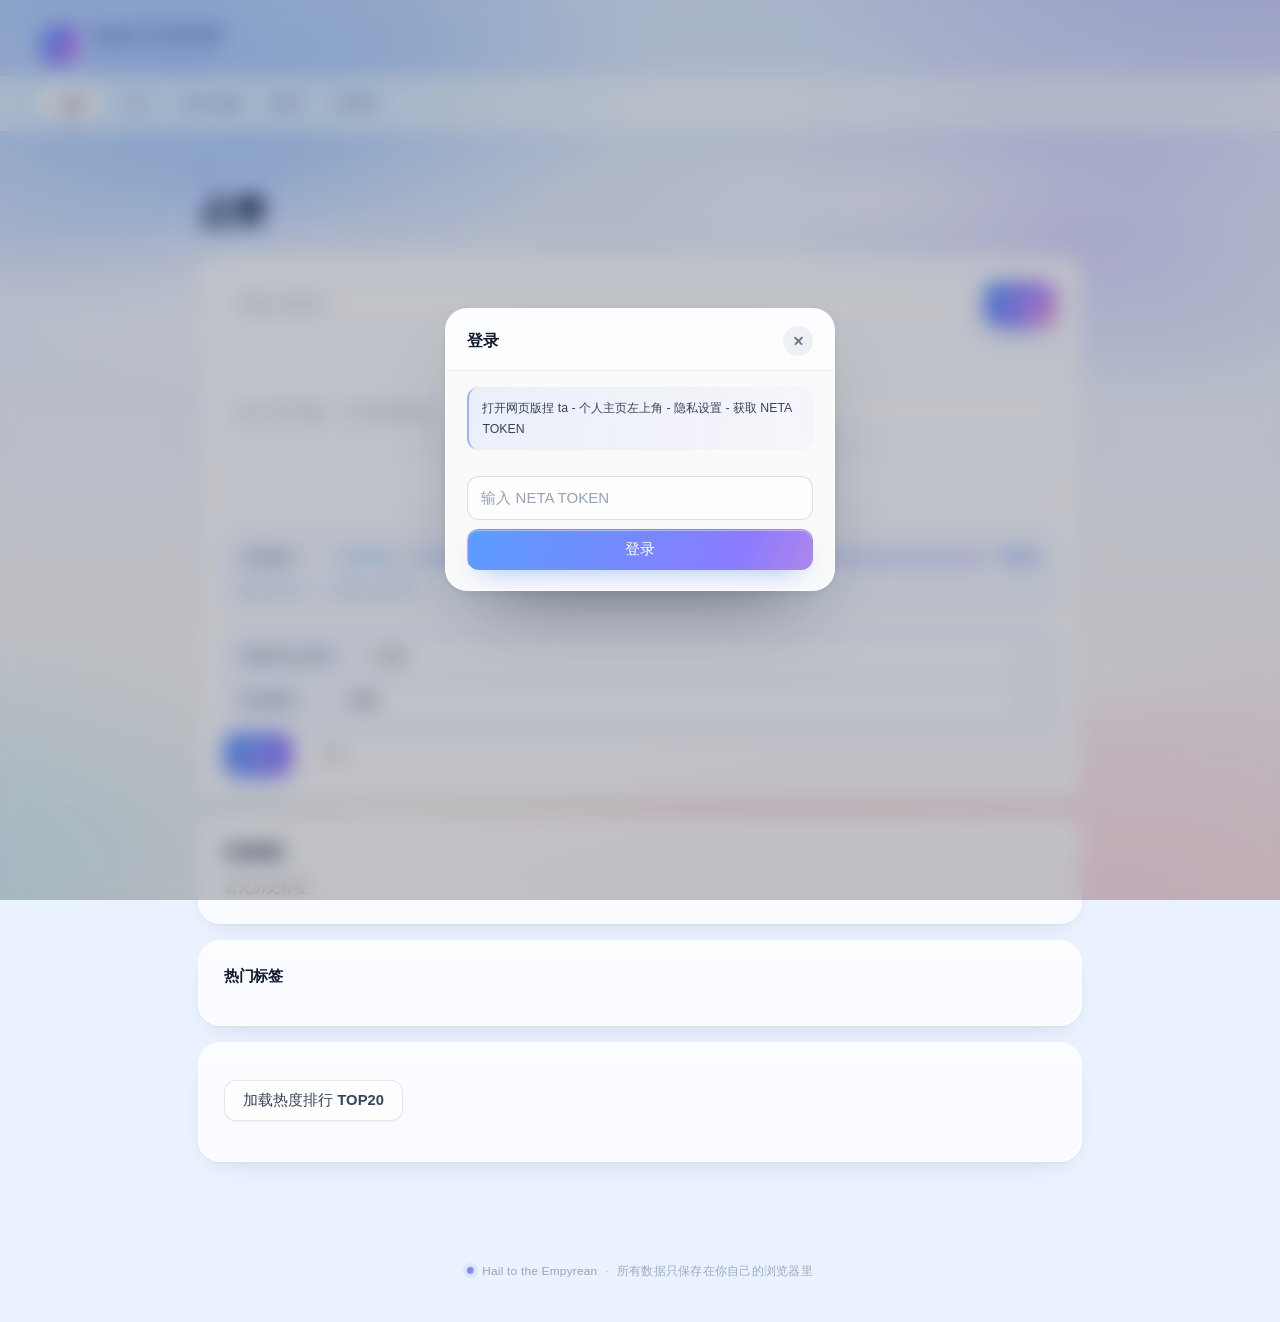
==== index.html @ 6ecf91b2 "UUID lookup: name-only search (drop reverse uuid->name path), suggestions layer above following card" ====
<!DOCTYPE html>
<html lang="zh-CN">
<head>
    <meta charset="UTF-8">
    <meta name="viewport" content="width=device-width, initial-scale=1.0, user-scalable=no">
    <meta name="referrer" content="no-referrer">
    <link rel="icon" type="image/x-icon" href="favicon.ico">
    <title>Hail to the Empyrean</title>
    <meta name="description" content="CLOUDS 的捏ta 网页工作台：批量点赞、数据统计、图库、D 站 tag、翻译与像素画。">
    <meta name="color-scheme" content="light">
    <meta name="theme-color" content="#eef4ff">
    <link rel="preconnect" href="https://cdn.jsdelivr.net" crossorigin>
    <link rel="preconnect" href="https://lib.baomitu.com" crossorigin>
    <link rel="stylesheet" href="style.css?v=20261019h">
    <script>
    // Chart.js 加载器：主源走 jsDelivr，失败自动切国内可达镜像，避免 CDN 被墙导致统计图表空白
    (function () {
        var SOURCES = [
            'https://cdn.jsdelivr.net/npm/chart.js@4.4.0/dist/chart.umd.js',
            'https://lib.baomitu.com/Chart.js/4.4.0/chart.umd.min.js',
            'https://cdnjs.cloudflare.com/ajax/libs/Chart.js/4.4.0/chart.umd.min.js',
            'https://unpkg.com/chart.js@4.4.0/dist/chart.umd.js'
        ];
        var done = false;
        var resolveReady;
        window.chartLibReady = new Promise(function (resolve) { resolveReady = resolve; });

        function finish(ok) {
            if (done) return;
            done = true;
            resolveReady(ok && typeof window.Chart === 'function');
        }

        function load(index) {
            if (index >= SOURCES.length) return finish(false);
            var script = document.createElement('script');
            var settled = false;
            var timer = setTimeout(function () {
                if (settled) return;
                settled = true;
                script.onload = script.onerror = null;
                load(index + 1);
            }, 6000);
            script.src = SOURCES[index];
            script.async = true;
            script.onload = function () {
                if (settled) return;
                settled = true;
                clearTimeout(timer);
                if (typeof window.Chart === 'function') finish(true);
                else load(index + 1);
            };
            script.onerror = function () {
                if (settled) return;
                settled = true;
                clearTimeout(timer);
                load(index + 1);
            };
            document.head.appendChild(script);
        }

        load(0);
        setTimeout(function () { finish(typeof window.Chart === 'function'); }, 20000);
    })();
    </script>
</head>
<body>
    <div class="sky" aria-hidden="true">
        <div class="sky__wash"></div>
        <div class="sky__aurora sky__aurora--a"></div>
        <div class="sky__aurora sky__aurora--b"></div>
        <div class="sky__aurora sky__aurora--c"></div>
        <div class="sky__clouds"></div>
        <div class="sky__stars"></div>
    </div>

    <div class="header">
        <div class="brand">
            <span class="brand__glyph" aria-hidden="true"></span>
            <span class="brand__text">
                <span class="signature">from CLOUDS</span>
                <span class="brand__tagline">Hail to the Empyrean</span>
            </span>
        </div>
        <div id="user-profile" class="profile-btn" title="个人主页" style="display:none;">
            <img id="header-avatar" src="" alt="头像" class="header-avatar" />
            <span id="header-name" class="header-name">-</span>
        </div>
    </div>

    <nav class="navbar" aria-label="主导航">
        <button class="nav-link active" data-page="like">
            <span class="nav-text">点赞</span><span class="nav-run" aria-hidden="true"><svg class="nav-run__svg nav-run__heart" viewBox="0 0 24 24" pathLength="1"><path pathLength="1" d="M12 20.1c-1.9-1.3-7.4-5.4-7.4-9.7A3.95 3.95 0 0 1 12 7.95a3.95 3.95 0 0 1 7.4 2.45c0 4.3-5.5 8.4-7.4 9.7Z" /></svg></span>
        </button>
        <button class="nav-link" data-page="tools">
            <span class="nav-text">工具</span><span class="nav-run" aria-hidden="true"><svg class="nav-run__svg nav-run__wrench" viewBox="0 0 24 24"><g class="nav-run__wrench-g"><path d="M3.9 12h9.6" /><path d="M18.97 11.2A2.6 2.6 0 1 0 18.97 12.8" /></g></svg></span>
        </button>
        <button class="nav-link" data-page="danbooru">D 站 tag</button>
        <button class="nav-link" data-page="translate">翻译</button>
        <button class="nav-link" data-page="pixel">像素画</button>
        <button class="nav-link" id="kards-btn" aria-label="隐藏工具（彩蛋）"></button>
    </nav>

    <main class="container">
        <!-- 点赞页 -->
        <section id="like" class="section active">
            <header class="page-head">
                <span class="page-kicker"><i class="page-kicker__dot"></i>01 · LIKE</span>
                <h1 class="page-title">点赞</h1>
            </header>
            <div class="card">
                <div class="search-box">
                    <input type="text" id="tag-search" placeholder="请输入标签名" autocomplete="off" />
                    <button id="add-tag-btn" class="btn btn-add">添加</button>
                    <div id="tag-suggestions" class="suggestions"></div>
                </div>
                <div id="selected-tags" class="tag-list"></div>

                <div class="divider">或</div>

                <div class="search-box">
                    <input type="text" id="user-search" placeholder="输入用户昵称（支持模糊搜索）" autocomplete="off" />
                    <div id="user-suggestions" class="suggestions"></div>
                </div>
                <div id="selected-users" class="user-list"></div>

                <div class="like-speed-settings">
                    <div class="setting-row">
                        <label class="setting-label">点赞速度：</label>
                        <input type="range" id="like-speed" class="setting-range" min="20" max="2000" step="5" value="200" />
                        <span id="like-speed-value" class="setting-value">200ms</span>
                    </div>
                    <div class="setting-desc-row">
                        <span class="setting-desc">快速 (20ms) ← → 慢速 (2000ms)</span>
                    </div>
                </div>

                <div class="timeout-settings">
                    <div class="setting-row">
                        <label class="setting-label">无增长停止时间：</label>
                        <select id="timeout-duration" class="setting-select">
                            <option value="1">1 分钟</option>
                            <option value="5">5 分钟</option>
                            <option value="10">10 分钟</option>
                            <option value="0">无截止时间</option>
                        </select>
                    </div>
                    <div class="setting-row">
                        <label class="setting-label">应用范围：</label>
                        <select id="timeout-scope" class="setting-select">
                            <option value="all">整体</option>
                            <option value="except-users">除用户</option>
                            <option value="except-tags">除标签</option>
                        </select>
                    </div>
                </div>

                <div class="btn-group">
                    <button id="start-like" class="btn btn-primary">开始</button>
                    <button id="pause-like" class="btn btn-secondary" disabled>暂停</button>
                </div>
                <div id="like-progress" class="progress"></div>
                <div id="like-chart" class="chart"></div>
                <div id="like-log" class="log"></div>
            </div>
            <div class="card">
                <h3>历史标签</h3>
                <div id="tag-history" class="hot-tags"></div>
                <button id="toggle-history-btn" class="btn btn-secondary btn-sm" style="display:none; margin-top: 10px;">展开更多</button>
            </div>
            <div class="card">
                <h3>热门标签</h3>
                <div id="hot-tags" class="hot-tags"></div>
            </div>
            <div id="like-records-card" class="card" style="display:none;">
                <h3>点赞记录</h3>
                <div id="like-records" class="log"></div>
            </div>
            <div class="card">
                <button id="load-ranking" class="btn btn-secondary">加载热度排行 TOP20</button>
                <div id="ranking-list" class="ranking-list"></div>
            </div>
        </section>

        <!-- 工具页 -->
        <section id="tools" class="section">
            <header class="page-head">
                <span class="page-kicker"><i class="page-kicker__dot"></i>02 · INSIGHT</span>
                <h1 class="page-title">工具</h1>
            </header>
            <div class="card">
                <h3>📊 数据统计</h3>
                <div class="stats-tabs">
                    <button class="stats-tab active" data-type="fans">粉丝</button>
                    <button class="stats-tab" data-type="like">点赞</button>
                    <button class="stats-tab" data-type="inherit">捏同款</button>
                </div>
                <div class="stats-controls">
                    <select id="stats-range" class="stats-select">
                        <!-- 粉丝选项 -->
                        <option value="1" data-for="fans">最近 1 天</option>
                        <option value="7" data-for="fans" selected>最近 1 周</option>
                        <option value="30" data-for="fans">最近 1 月</option>
                        <option value="90" data-for="fans">最近 3 月</option>
                        <option value="all" data-for="fans">全部</option>
                        <!-- 点赞选项 -->
                        <option value="1" data-for="like" style="display:none">最近 1 天</option>
                        <option value="3" data-for="like" style="display:none">最近 3 天</option>
                        <option value="7" data-for="like" style="display:none">最近 1 周</option>
                        <option value="14" data-for="like" style="display:none">最近 2 周</option>
                        <!-- 捏同款选项 -->
                        <option value="1" data-for="inherit" style="display:none">最近 1 天</option>
                        <option value="3" data-for="inherit" style="display:none">最近 3 天</option>
                        <option value="7" data-for="inherit" style="display:none">最近 1 周</option>
                        <option value="14" data-for="inherit" style="display:none">最近 2 周</option>
                    </select>
                    <button id="load-stats" class="btn btn-primary">加载数据</button>
                </div>
                <div id="stats-summary" class="stats-summary"></div>
                <div id="stats-chart-wrapper" class="chart-wrapper is-collapsed">
                    <canvas id="stats-chart"></canvas>
                </div>
            </div>
            <div class="card">
                <h3>UUID 查询</h3>
                <div class="search-box">
                    <input type="text" id="uuid-search" placeholder="输入角色 / 元素名称，查它的 UUID" autocomplete="off" />
                    <div id="uuid-suggestions" class="suggestions"></div>
                </div>
                <div id="uuid-result" class="result"></div>
            </div>

            <div class="card">
                <h3>🖼️ 我的图库</h3>
                <div class="gallery-controls">
                    <div class="gallery-filter">
                        <label class="gallery-label">类型：</label>
                        <select id="gallery-modality" class="gallery-select">
                            <option value="PICTURE">图片</option>
                            <option value="VIDEO">视频</option>
                        </select>
                    </div>
                    <button id="load-gallery" class="btn btn-primary">加载图库</button>
                </div>
                <div id="gallery-grid" class="gallery-grid"></div>
                <div id="gallery-loading" class="gallery-loading" style="display:none">加载中...</div>
                <button id="load-more-gallery" class="btn btn-secondary" style="display:none">加载更多</button>
            </div>
        </section>

        <!-- Danbooru 标签探索页 -->
        <section id="danbooru" class="section">
            <header class="page-head">
                <span class="page-kicker"><i class="page-kicker__dot"></i>03 · EXPLORE</span>
                <h1 class="page-title">D 站 tag</h1>
            </header>
            <div class="card">
                <h3>🔍 Safebooru 标签探索</h3>
                <p class="danbooru-desc">输入标签，搜索相关图片并发现更多标签</p>

                <div class="danbooru-search-box">
                    <input type="text" id="danbooru-search-input" placeholder="请输入 tag" autocomplete="off" />
                    <button id="danbooru-search-btn" class="btn btn-primary">🔍 搜索</button>
                </div>

                <!-- 空状态快速标签 -->
                <div id="danbooru-empty-state" class="danbooru-empty-state">
                    <div class="quick-tags-group">
                        <button class="quick-tag" data-tag="1girl">1girl</button>
                        <button class="quick-tag" data-tag="solo">solo</button>
                        <button class="quick-tag" data-tag="long_hair">long_hair</button>
                        <button class="quick-tag" data-tag="looking_at_viewer">looking_at_viewer</button>
                        <button class="quick-tag" data-tag="holding">holding</button>
                    </div>
                    <div class="quick-tags-group">
                        <button class="quick-tag" data-tag="original">original</button>
                        <button class="quick-tag" data-tag="hatsune_miku">hatsune_miku</button>
                        <button class="quick-tag" data-tag="genshin_impact">genshin_impact</button>
                        <button class="quick-tag" data-tag="arknights">arknights</button>
                        <button class="quick-tag" data-tag="blue_archive">blue_archive</button>
                    </div>
                </div>

                <!-- 顶部状态和分页 -->
                <div class="danbooru-top-bar">
                    <div id="danbooru-status" class="status"></div>
                    <div id="danbooru-post-count" class="danbooru-count"></div>
                </div>

                <!-- 图片网格 -->
                <div id="danbooru-grid" class="danbooru-grid"></div>

                <!-- 底部翻页导航 -->
                <div class="danbooru-pagination">
                    <div class="pagination-main">
                        <button id="danbooru-prev-btn" class="pagination-btn" disabled>
                            <svg width="20" height="20" viewBox="0 0 24 24" fill="none" stroke="currentColor" stroke-width="2">
                                <path d="M15 18l-6-6 6-6"/>
                            </svg>
                        </button>
                        <div id="danbooru-page-numbers" class="pagination-numbers"></div>
                        <button id="danbooru-next-btn" class="pagination-btn">
                            <svg width="20" height="20" viewBox="0 0 24 24" fill="none" stroke="currentColor" stroke-width="2">
                                <path d="M9 18l6-6-6-6"/>
                            </svg>
                        </button>
                    </div>
                    <div class="pagination-jump">
                        <input type="number" id="danbooru-page-input" class="pagination-input" min="1" value="1" placeholder="页码" />
                        <button id="danbooru-jump-btn" class="pagination-btn jump-btn">跳转</button>
                    </div>
                    <button id="danbooru-clear-btn" class="pagination-btn clear-btn">清空</button>
                </div>
            </div>
        </section>

    <!-- 图片详情弹窗 -->
    <div id="image-detail-modal" class="modal">
        <div class="modal-content image-detail-modal">
            <div class="modal-header">
                <h3>图片详情</h3>
                <button class="modal-close" onclick="closeImageDetail()" aria-label="关闭">×</button>
            </div>
            <div class="image-detail-body">
                <div class="detail-info-row">
                    <span class="detail-info-label">模型：</span>
                    <span id="detail-model" class="detail-info-value">-</span>
                </div>
                <div class="detail-info-row">
                    <span class="detail-info-label">种子：</span>
                    <span id="detail-seed" class="detail-info-value">-</span>
                </div>
                <div class="detail-prompts-row">
                    <span class="detail-prompts-label">词条</span>
                    <button id="copy-prompts-btn" class="btn-copy-prompts" onclick="copyPrompts()" title="复制词条">
                        <svg viewBox="0 0 24 24"><path d="M16 1H4c-1.1 0-2 .9-2 2v14h2V3h12V1zm3 4H8c-1.1 0-2 .9-2 2v14c0 1.1.9 2 2 2h11c1.1 0 2-.9 2-2V7c0-1.1-.9-2-2-2zm0 16H8V7h11v14z"/></svg>
                    </button>
                </div>
                <div class="detail-prompts-box" id="detail-prompts"></div>
            </div>
        </div>
    </div>

    <!-- Danbooru 图片详情弹窗 -->
    <div id="danbooru-detail-modal" class="modal" onclick="if(event.target===this)closeDanbooruDetailModal()">
        <div class="modal-content danbooru-detail-modal">
            <div class="modal-header">
                <h3>🖼️ 图片详情</h3>
                <button class="modal-close" onclick="closeDanbooruDetailModal()" aria-label="关闭">×</button>
            </div>
            <div class="danbooru-detail-body">
                <img id="detail-image" src="" alt="Detail" referrerpolicy="no-referrer-when-downgrade" />
                <div id="detail-status" class="status"></div>

                <div class="detail-info-grid">
                    <div><strong>ID:</strong> <span id="detail-id">-</span></div>
                    <div><strong>分辨率:</strong> <span id="detail-resolution">-</span></div>
                    <div><strong>评分:</strong> <span id="detail-score">-</span> ⭐</div>
                    <div><strong>收藏:</strong> <span id="detail-favs">-</span> ❤️</div>
                </div>

                <div class="divider"></div>

                <!-- 词条分类（点击添加到文本框） -->
                <div id="detail-tags" class="detail-tags"></div>

                <div class="divider"></div>

                <!-- 已选词条文本框 -->
                <div class="selected-tags-section">
                    <label class="section-label">已选词条：</label>
                    <textarea id="selected-tags-textarea" class="selected-tags-textarea" readonly placeholder="点击上方的词条添加到此处"></textarea>
                    <div class="button-group">
                        <button id="copy-selected-tags-btn" class="btn">📋 复制已选</button>
                        <button id="clear-selected-tags-btn" class="btn btn-secondary">🗑️ 清空</button>
                        <button id="translate-selected-tags-btn" class="btn btn-primary">🌐 转翻译</button>
                    </div>
                </div>

                <div class="divider"></div>

                <!-- 完整标签信息 -->
                <div class="full-tags-section">
                    <label class="section-label">完整标签信息：</label>
                    <div id="full-tags-display" class="full-tags-display"></div>
                    <div class="button-group">
                        <button id="copy-all-tags-btn" class="btn">📋 复制全标签</button>
                        <button id="open-danbooru-btn" class="btn">🔗 打开原链接</button>
                    </div>
                </div>
            </div>
        </div>
    </div>

    <!-- 个人主页悬浮窗 -->
    <div id="profile-modal" class="modal">
        <div class="modal-content profile-modal">
            <div class="modal-header">
                <h3>个人主页</h3>
                <button class="modal-close" onclick="closeProfile()" aria-label="关闭">×</button>
            </div>
            <div class="profile-body">
                <div class="profile-header-section">
                    <div class="profile-avatar-name-row">
                        <div class="profile-avatar-large">
                            <img id="profile-avatar-img" src="" alt="头像" />
                        </div>
                        <div class="profile-name-block">
                            <span class="profile-name-large" id="profile-name">-</span>
                            <span class="profile-token-expire" id="profile-token-expire" hidden></span>
                        </div>
                    </div>
                </div>
                <div class="profile-stats-large">
                    <div class="stat-row">
                        <div class="stat-large">
                            <div class="stat-value-large" id="profile-following">-</div>
                            <div class="stat-label-large">关注</div>
                        </div>
                        <div class="stat-divider"></div>
                        <div class="stat-large">
                            <div class="stat-value-large" id="profile-followers">-</div>
                            <div class="stat-label-large">粉丝</div>
                        </div>
                        <div class="stat-divider"></div>
                        <div class="stat-large">
                            <div class="stat-value-large" id="profile-energy">-</div>
                            <div class="stat-label-large">电量</div>
                        </div>
                    </div>
                    <div class="stat-row stat-row-second">
                        <div class="stat-large">
                            <div class="stat-value-large" id="profile-likes">-</div>
                            <div class="stat-label-large">获赞</div>
                        </div>
                        <div class="stat-divider"></div>
                        <div class="stat-large stat-large-with-refresh">
                            <div class="stat-value-large" id="profile-same-style">-</div>
                            <div class="stat-label-large">捏同款</div>
                            <button id="refresh-profile-btn" class="btn-refresh-inline" title="刷新数据">
                                ↻
                            </button>
                        </div>
                    </div>
                </div>
                <div class="profile-actions">
                    <button id="checkin-btn" class="btn btn-primary btn-full btn-lg">签到</button>
                    <div id="checkin-status" class="status"></div>
                </div>
                <div class="profile-footer">
                    <button id="copy-token-btn" class="btn btn-outline btn-full" onclick="copyToken()">📋 复制 Token</button>
                    <button id="logout-btn" class="btn btn-secondary btn-full">退出登录</button>
                </div>
            </div>
        </div>
    </div>

    <!-- 用户确认悬浮窗 -->
    <div id="user-confirm-modal" class="modal">
        <div class="modal-content user-confirm-modal">
            <div class="modal-header">
                <h3>确认用户</h3>
                <button class="modal-close" onclick="closeUserConfirmModal()" aria-label="关闭">×</button>
            </div>
            <div class="user-confirm-body">
                <div class="user-card" id="user-confirm-card">
                    <img id="confirm-avatar" src="" alt="头像" class="confirm-avatar" />
                    <div class="confirm-info">
                        <div class="confirm-name" id="confirm-name">-</div>
                        <div class="confirm-stats">
                            <span><strong id="confirm-followers">0</strong> 粉丝</span>
                            <span><strong id="confirm-stories">0</strong> 作品</span>
                        </div>
                    </div>
                </div>
                <button id="confirm-add-user" class="btn btn-primary btn-full">添加到任务队列</button>
            </div>
        </div>
    </div>

        <!-- Kards 工具页（隐藏图标） -->
        <section id="kards" class="section">
            <header class="page-head">
                <span class="page-kicker"><i class="page-kicker__dot"></i>?? · ARCHIVE</span>
                <h1 class="page-title">隐藏工具</h1>
            </header>
            <div class="card">
                <div class="hidden-links">
                    <div class="hidden-link-item">
                        <h4>Kards DIY 工具</h4>
                        <p>点击下方链接访问 Kards 卡牌 DIY 制作器</p>
                        <div class="hidden-link" data-url="https://ohminecraftlauncher.github.io/DIY/">
                            https://ohminecraftlauncher.github.io/DIY/
                        </div>
                    </div>
                    <div class="hidden-link-item">
                        <h4>Safebooru</h4>
                        <p>安全的 Danbooru 镜像站（无 R18 内容）</p>
                        <div class="hidden-link" data-url="https://safebooru.donmai.us/">
                            https://safebooru.donmai.us/
                        </div>
                    </div>
                    <div class="hidden-link-item">
                        <h4>网页端控制台登录</h4>
                        <p>点击复制登录 JS 指令，粘贴到捏Ta控制台即可一键登录</p>
                        <div class="hidden-link" id="copy-nieta-login-btn" style="cursor:pointer;">
                            点击复制登录代码
                        </div>
                    </div>
                </div>
            </div>
        </section>

        <!-- 翻译页面 -->
        <section id="translate" class="section">
            <header class="page-head">
                <span class="page-kicker"><i class="page-kicker__dot"></i>04 · LANGUAGE</span>
                <h1 class="page-title">翻译</h1>
            </header>
            <div class="card">
                <h3>标签翻译</h3>

                <div class="translate-container">
                    <div class="translate-row">
                        <div class="translate-box">
                            <label>源语言：</label>
                            <select id="translate-from">
                                <option value="auto">🔍 自动识别</option>
                                <option value="en">英语</option>
                                <option value="zh">中文</option>
                                <option value="ja">日语</option>
                                <option value="ko">韩语</option>
                                <option value="bo">藏语</option>
                                <option value="la">拉丁语</option>
                                <option value="fr">法语</option>
                                <option value="de">德语</option>
                                <option value="es">西班牙语</option>
                                <option value="ru">俄语</option>
                                <option value="it">意大利语</option>
                                <option value="pt">葡萄牙语</option>
                                <option value="nl">荷兰语</option>
                                <option value="pl">波兰语</option>
                                <option value="tr">土耳其语</option>
                                <option value="ar">阿拉伯语</option>
                                <option value="hi">印地语</option>
                                <option value="th">泰语</option>
                                <option value="vi">越南语</option>
                            </select>
                        </div>

                        <button id="translate-swap-btn" class="translate-swap-btn" title="交换语言">⇄</button>

                        <div class="translate-box">
                            <label>目标语言：</label>
                            <select id="translate-to">
                                <option value="zh">中文</option>
                                <option value="en">英语</option>
                                <option value="ja">日语</option>
                                <option value="ko">韩语</option>
                                <option value="bo">藏语</option>
                                <option value="la">拉丁语</option>
                                <option value="fr">法语</option>
                                <option value="de">德语</option>
                                <option value="es">西班牙语</option>
                                <option value="ru">俄语</option>
                                <option value="it">意大利语</option>
                                <option value="pt">葡萄牙语</option>
                                <option value="nl">荷兰语</option>
                                <option value="pl">波兰语</option>
                                <option value="tr">土耳其语</option>
                                <option value="ar">阿拉伯语</option>
                                <option value="hi">印地语</option>
                                <option value="th">泰语</option>
                                <option value="vi">越南语</option>
                            </select>
                        </div>
                    </div>

                    <div class="translate-row">
                        <textarea id="translate-input" placeholder="输入要翻译的内容"></textarea>
                    </div>

                    <div class="translate-row translate-buttons">
                        <button id="translate-btn" class="btn btn-primary">翻译</button>
                        <button id="translate-copy-btn" class="btn">复制结果</button>
                        <button id="translate-format-btn" class="btn" title="大写转小写，下划线转空格，中文逗号转英文逗号">易译转化</button>
                        <button id="translate-api-btn" class="btn" title="切换翻译 API">API: 自动</button>
                    </div>

                    <div class="translate-row">
                        <textarea id="translate-output" placeholder="翻译结果将显示在这里" readonly></textarea>
                    </div>

                    <div id="translate-status" class="translate-status"></div>
                </div>
            </div>
        </section>

        <!-- 像素画页面 -->
        <section id="pixel" class="section">
            <header class="page-head">
                <span class="page-kicker"><i class="page-kicker__dot"></i>05 · STUDIO</span>
                <h1 class="page-title">像素画</h1>
            </header>
            <div class="card">
                <h3>🎨 Minecraft 像素画生成器</h3>
                <p class="pixel-desc">上传图片，自动转换为 Minecraft 像素画，并给出所需方块清单</p>

                <div class="pixel-upload-area" id="pixel-upload-area">
                    <input type="file" id="pixel-file-input" accept="image/*" hidden>
                    <div class="pixel-upload-icon">📷</div>
                    <p class="pixel-upload-title">点击或拖拽图片到此处上传</p>
                    <p class="pixel-upload-hint">支持 JPG、PNG、GIF 等格式</p>
                </div>

                <div id="pixel-original-preview" class="pixel-original-preview" style="display:none;">
                    <h4>原图</h4>
                    <img id="pixel-original-img" src="" alt="原图预览">
                </div>

                <div class="pixel-settings">
                    <div class="setting-row">
                        <label class="setting-label">尺寸模式：</label>
                        <select id="pixel-size-mode" class="setting-select">
                            <option value="longside">按长边</option>
                            <option value="width">按宽度</option>
                            <option value="height">按高度</option>
                            <option value="custom">自定义</option>
                        </select>
                    </div>
                    <div class="setting-row" id="pixel-size-row">
                        <label class="setting-label">长边像素：</label>
                        <input type="range" id="pixel-size-slider" class="setting-range" min="16" max="256" step="8" value="64">
                        <span id="pixel-size-value" class="setting-value">64</span>
                    </div>
                    <div class="setting-row pixel-custom-row" id="pixel-custom-row">
                        <label class="setting-label">宽 × 高：</label>
                        <input type="number" id="pixel-width-input" class="setting-input" min="1" max="512" value="64">
                        <span>×</span>
                        <input type="number" id="pixel-height-input" class="setting-input" min="1" max="512" value="64">
                    </div>
                    <div class="setting-row">
                        <label class="setting-label">保持比例：</label>
                        <input type="checkbox" id="pixel-keep-ratio" checked>
                    </div>
                    <div class="setting-row">
                        <label class="setting-label">色彩区分度：</label>
                        <input type="range" id="pixel-discrimination-slider" class="setting-range" min="1" max="100" step="1" value="100">
                        <span id="pixel-discrimination-value" class="setting-value">100</span>
                    </div>
                    <div class="setting-row">
                        <label class="setting-label">颜色算法：</label>
                        <select id="pixel-color-algorithm" class="setting-select">
                            <option value="redmean">红均值（推荐，快速）</option>
                            <option value="ciede2000">CIEDE2000（更准确）</option>
                        </select>
                    </div>
                    <div class="setting-row">
                        <label class="setting-label">抖动算法：</label>
                        <select id="pixel-dither-algorithm" class="setting-select">
                            <option value="none">无抖动</option>
                            <option value="floyd">Floyd-Steinberg（细腻）</option>
                            <option value="bayer">有序抖动（快速）</option>
                        </select>
                    </div>
                    <div class="setting-row">
                        <label class="setting-label">保护边缘：</label>
                        <input type="range" id="pixel-edge-slider" class="setting-range" min="0" max="100" step="1" value="0">
                        <span id="pixel-edge-value" class="setting-value">关闭</span>
                    </div>
                </div>

                <div class="btn-group">
                    <button id="pixel-generate-btn" class="btn btn-primary" disabled>生成像素画</button>
                </div>

                <div id="pixel-status" class="status"></div>
            </div>

            <div id="pixel-content-container" class="pixel-content-container" style="display:none;">
                <div id="pixel-result-card" class="card pixel-result-card">
                    <div class="pixel-card-head">
                        <h3>🖼️ 像素画预览</h3>
                        <div class="pixel-head-tools">
                            <div class="pixel-mode-switch">
                                <button id="pixel-mode-png" class="pixel-mode-btn active">位图</button>
                                <button id="pixel-mode-svg" class="pixel-mode-btn">矢量图</button>
                            </div>
                            <button id="pixel-fullscreen-btn" class="pixel-fullscreen-btn" title="全屏预览">⛶</button>
                        </div>
                    </div>
                    <div class="pixel-result-container">
                        <canvas id="pixel-result-canvas" style="cursor: crosshair;"></canvas>
                        <div id="pixel-coordinate-display" class="pixel-coordinate-display">
                            <span class="pixel-coord-label">坐标</span>
                            <span id="pixel-coord-text" class="pixel-coord-text">-</span>
                            <span id="pixel-coord-block" class="pixel-coord-block"></span>
                        </div>
                        <div id="pixel-result-svg" class="pixel-result-svg"></div>
                    </div>
                    <div class="btn-group">
                        <button id="pixel-download-btn" class="btn btn-secondary">📥 下载PNG</button>
                        <button id="pixel-download-svg-btn" class="btn btn-secondary" style="display:none;">📥 下载SVG</button>
                        <button id="pixel-copy-list-btn" class="btn btn-secondary">📋 复制方块清单</button>
                    </div>
                </div>

                <div id="pixel-blocks-card" class="card pixel-blocks-card">
                    <h3>🧱 方块清单</h3>
                    <div class="pixel-stats">
                        <div class="pixel-stat-item">
                            <span>尺寸</span>
                            <div id="pixel-stats-size">-</div>
                        </div>
                        <div class="pixel-stat-item">
                            <span>总方块数</span>
                            <div id="pixel-stats-total">-</div>
                        </div>
                        <div class="pixel-stat-item">
                            <span>方块种类</span>
                            <div id="pixel-stats-types">-</div>
                        </div>
                    </div>

                    <div id="pixel-selected-block" class="pixel-selected-block">
                        <div class="pixel-selected-label">📍 当前选中</div>
                        <div class="pixel-selected-row">
                            <div id="pixel-selected-color" class="pixel-selected-color"></div>
                            <span id="pixel-selected-name"></span>
                            <span id="pixel-selected-count" class="pixel-selected-count"></span>
                        </div>
                    </div>

                    <div id="pixel-block-list" class="pixel-block-list"></div>
                </div>
            </div>
        </section>
    </main>

    <!-- 矢量图全屏预览 -->
    <div id="pixel-svg-modal" class="modal" style="display: none;">
        <div class="pixel-svg-panel">
            <div class="pixel-svg-head">
                <h3>🔍 矢量图预览</h3>
                <button id="pixel-svg-modal-close" class="modal-close" title="关闭">×</button>
            </div>
            <div class="pixel-svg-controls">
                <span>缩放</span>
                <input type="range" id="pixel-svg-size-slider" min="25" max="500" value="100">
                <span id="pixel-svg-size-value" class="pixel-svg-size-value">100%</span>
            </div>
            <div class="pixel-svg-stage">
                <div id="pixel-svg-modal-svg"></div>
            </div>
            <div class="pixel-svg-foot">
                <button id="pixel-svg-download-btn" class="btn btn-primary">📥 下载SVG</button>
            </div>
        </div>
    </div>

    <!-- Token 登录悬浮窗 -->
    <div id="login-modal" class="modal show">
        <div class="modal-content modal-login">
            <div class="modal-header">
                <h3>登录</h3>
                <button class="modal-close" onclick="if(window.closeLoginModal) closeLoginModal()" aria-label="关闭">×</button>
            </div>
            <div class="login-body">
                <p class="login-tip">打开网页版捏 ta - 个人主页左上角 - 隐私设置 - 获取 NETA TOKEN</p>

                <!-- 快捷登录按钮 -->
                <button id="quick-login-btn" class="btn btn-secondary btn-full" onclick="if(window.showQuickLogin) showQuickLogin()">
                    👤 快捷登录
                </button>

                <!-- 快捷登录列表（默认隐藏） -->
                <div id="quick-login-list" class="quick-login-list" style="display:none"></div>

                <div id="quick-login-divider" class="quick-login-divider" style="display:none">
                    <span>或使用 Token 登录</span>
                </div>

                <input type="text" id="token-input" placeholder="输入 NETA TOKEN" autocomplete="off" autocorrect="off" autocapitalize="off" spellcheck="false" />
                <button id="login-btn" class="btn btn-primary btn-full" onclick="if(window.handleLoginClick) handleLoginClick()">登录</button>
                <div id="login-status" class="status"></div>
            </div>
        </div>
    </div>

    <footer class="site-footer">
        <span class="site-footer__mark" aria-hidden="true"></span>
        <span>Hail to the Empyrean</span>
        <span class="site-footer__sep" aria-hidden="true">·</span>
        <span class="site-footer__dim">所有数据只保存在你自己的浏览器里</span>
    </footer>

    <script src="app.js?v=20261019b"></script>
    <button id="back-to-top" class="back-to-top" type="button" aria-label="回到顶部">
        <svg viewBox="0 0 24 24" aria-hidden="true"><path d="M12 18.4V6.2" /><path d="M6.4 11.6 12 6l5.6 5.6" /></svg>
    </button>
</body>
</html>
---- style.css ----
/* ============================================================
   Hail to the Empyrean — UI system
   云端纸感 / 玻璃拟态 / 极光强调色
   ------------------------------------------------------------
   结构：
   1. 设计令牌   2. 基础重置   3. 天空背景   4. 页头与导航
   5. 页面骨架   6. 卡片       7. 按钮       8. 表单控件
   9. 通用元素  10. 搜索建议   11. 标签       12. 设置行
  13. 进度/日志 14. 图表      15. 统计      16. 图库
  17. D 站     18. 翻译      19. 像素画    20. 隐藏页
  21. 弹窗     22. 页脚      23. 动效      24. 响应式
   ============================================================ */

/* ---------- 1. 设计令牌 ---------- */
:root {
    --ink: #111a2e;
    --ink-2: #36435c;
    --muted: #6b7891;
    --faint: #97a3b8;
    --line: rgba(17, 26, 46, 0.09);
    --line-strong: rgba(17, 26, 46, 0.16);
    --line-invert: rgba(255, 255, 255, 0.72);

    --surface: rgba(255, 255, 255, 0.72);
    --surface-strong: rgba(255, 255, 255, 0.92);
    --surface-sunk: rgba(240, 245, 255, 0.66);
    --surface-soft: rgba(255, 255, 255, 0.5);

    --a-sky: #6ea8ff;
    --a-violet: #9b8bff;
    --a-rose: #ff9fc4;
    --accent: #5b8cff;
    --accent-ink: #3a63d8;
    --grad-accent: linear-gradient(115deg, #5b9dff 0%, #8a7bff 52%, #ff9fc4 100%);
    --grad-accent-soft: linear-gradient(115deg, rgba(91, 157, 255, 0.16), rgba(138, 123, 255, 0.16) 52%, rgba(255, 159, 196, 0.16));
    --grad-ink: linear-gradient(120deg, #16233d 0%, #33456b 46%, #5b62a8 100%);

    --ok: #1f8a53;
    --ok-soft: rgba(52, 199, 89, 0.13);
    --warn: #b26a00;
    --warn-soft: rgba(255, 159, 10, 0.15);
    --err: #c02a24;
    --err-soft: rgba(255, 59, 48, 0.11);

    --r-xl: 26px;
    --r-lg: 22px;
    --r-md: 16px;
    --r-sm: 12px;
    --r-xs: 9px;
    --r-pill: 999px;

    --shadow-1: 0 1px 2px rgba(17, 26, 46, 0.04), 0 10px 30px -18px rgba(17, 26, 46, 0.22);
    --shadow-2: 0 2px 8px rgba(17, 26, 46, 0.06), 0 34px 70px -34px rgba(17, 26, 46, 0.4);
    --shadow-glow: 0 14px 34px -18px rgba(91, 140, 255, 0.75);

    --font-sans: "SF Pro Text", -apple-system, BlinkMacSystemFont, "Segoe UI Variable Text",
        "Segoe UI", "PingFang SC", "Hiragino Sans GB", "Microsoft YaHei UI", "Noto Sans SC", sans-serif;
    --font-serif: "Iowan Old Style", "Palatino Linotype", "Songti SC", "Noto Serif SC", Georgia, serif;
    --font-script: "Snell Roundhand", "Segoe Script", "Bradley Hand", "Kaiti SC", cursive;
    --font-mono: "SF Mono", "JetBrains Mono", ui-monospace, "Cascadia Mono", "Consolas", monospace;

    --ease: cubic-bezier(0.22, 1, 0.36, 1);
    --ease-soft: cubic-bezier(0.4, 0, 0.2, 1);
}

/* ---------- 2. 基础重置 ---------- */
*,
*::before,
*::after {
    box-sizing: border-box;
}

html {
    -webkit-text-size-adjust: 100%;
    scroll-behavior: smooth;
    background: #eaf1ff;
}

body {
    margin: 0;
    min-height: 100vh;
    font-family: var(--font-sans);
    font-size: 16px;
    line-height: 1.55;
    color: var(--ink);
    background: transparent;
    -webkit-font-smoothing: antialiased;
    -moz-osx-font-smoothing: grayscale;
    text-rendering: optimizeLegibility;
    overflow-x: hidden;
    color-scheme: light;
}

h1, h2, h3, h4, h5, h6, p, figure, blockquote {
    margin: 0;
}

h1, h2, h3, h4 {
    font-weight: 650;
    line-height: 1.25;
    letter-spacing: -0.015em;
}

img, svg, video, canvas {
    max-width: 100%;
}

img {
    display: block;
}

a {
    color: var(--accent-ink);
    text-decoration: none;
    transition: color 0.2s var(--ease-soft);
}

a:hover {
    color: var(--accent);
}

button,
input,
select,
textarea {
    font: inherit;
    color: inherit;
}

button {
    cursor: pointer;
}

ul, ol {
    margin: 0;
    padding: 0;
    list-style: none;
}

code, kbd, samp, pre {
    font-family: var(--font-mono);
}

::selection {
    background: rgba(91, 140, 255, 0.24);
    color: var(--ink);
}

:focus-visible {
    outline: 2px solid rgba(91, 140, 255, 0.72);
    outline-offset: 2px;
}

/* 细滚动条 */
* {
    scrollbar-width: thin;
    scrollbar-color: rgba(17, 26, 46, 0.18) transparent;
}

::-webkit-scrollbar {
    width: 10px;
    height: 10px;
}

::-webkit-scrollbar-track {
    background: transparent;
}

::-webkit-scrollbar-thumb {
    background: rgba(17, 26, 46, 0.16);
    border: 3px solid transparent;
    border-radius: var(--r-pill);
    background-clip: padding-box;
}

::-webkit-scrollbar-thumb:hover {
    background: rgba(17, 26, 46, 0.28);
    background-clip: padding-box;
}

/* ---------- 3. 天空背景 ---------- */
.sky {
    position: fixed;
    inset: 0;
    z-index: -1;
    overflow: hidden;
    pointer-events: none;
    background:
        radial-gradient(120% 80% at 50% -18%, #dbe9ff 0%, rgba(219, 233, 255, 0) 62%),
        linear-gradient(180deg, #e7f0ff 0%, #f0f5ff 34%, #fbf9f7 72%, #fdf6f0 100%);
}

.sky__wash {
    position: absolute;
    inset: -12%;
    background:
        radial-gradient(48% 42% at 12% 6%, rgba(122, 172, 255, 0.5), transparent 70%),
        radial-gradient(44% 38% at 88% 2%, rgba(158, 141, 255, 0.42), transparent 70%),
        radial-gradient(52% 44% at 80% 92%, rgba(255, 172, 203, 0.3), transparent 72%),
        radial-gradient(40% 34% at 6% 88%, rgba(122, 220, 255, 0.28), transparent 70%);
    animation: skyWash 64s var(--ease-soft) infinite alternate;
}

.sky__aurora {
    position: absolute;
    border-radius: 50%;
    opacity: 0.55;
    mix-blend-mode: normal;
    will-change: transform;
}

.sky__aurora--a {
    width: 78vw;
    height: 52vh;
    left: -18vw;
    top: -12vh;
    background: radial-gradient(closest-side, rgba(108, 164, 255, 0.55), rgba(108, 164, 255, 0.16) 62%, transparent 78%);
    transform: rotate(-14deg);
    animation: auroraA 42s var(--ease-soft) infinite alternate;
}

.sky__aurora--b {
    width: 62vw;
    height: 46vh;
    right: -14vw;
    top: 2vh;
    background: radial-gradient(closest-side, rgba(160, 138, 255, 0.46), rgba(160, 138, 255, 0.14) 60%, transparent 78%);
    transform: rotate(12deg);
    animation: auroraB 54s var(--ease-soft) infinite alternate;
}

.sky__aurora--c {
    width: 70vw;
    height: 40vh;
    left: 18vw;
    bottom: -16vh;
    background: radial-gradient(closest-side, rgba(255, 168, 200, 0.34), rgba(255, 196, 172, 0.12) 58%, transparent 76%);
    transform: rotate(-6deg);
    animation: auroraC 66s var(--ease-soft) infinite alternate;
}

.sky__clouds {
    position: absolute;
    inset: 0;
    opacity: 0.85;
    background:
        radial-gradient(38% 16% at 22% 34%, rgba(255, 255, 255, 0.85), transparent 70%),
        radial-gradient(30% 12% at 68% 22%, rgba(255, 255, 255, 0.7), transparent 72%),
        radial-gradient(44% 14% at 50% 62%, rgba(255, 255, 255, 0.55), transparent 74%),
        radial-gradient(26% 10% at 84% 74%, rgba(255, 255, 255, 0.6), transparent 72%);
    animation: cloudsDrift 90s linear infinite alternate;
}

.sky__stars {
    position: absolute;
    inset: 0;
    opacity: 0.5;
    background-image:
        radial-gradient(1.4px 1.4px at 18% 22%, rgba(70, 110, 175, 0.55), transparent 60%),
        radial-gradient(1.2px 1.2px at 34% 12%, rgba(70, 110, 175, 0.4), transparent 60%),
        radial-gradient(1.6px 1.6px at 62% 18%, rgba(70, 110, 175, 0.45), transparent 60%),
        radial-gradient(1.2px 1.2px at 78% 30%, rgba(70, 110, 175, 0.35), transparent 60%),
        radial-gradient(1.4px 1.4px at 88% 12%, rgba(70, 110, 175, 0.4), transparent 60%),
        radial-gradient(1.2px 1.2px at 8% 52%, rgba(70, 110, 175, 0.3), transparent 60%);
    animation: starsTwinkle 9s ease-in-out infinite alternate;
}

.sky::after {
    content: "";
    position: absolute;
    inset: 0;
    opacity: 0.35;
    mix-blend-mode: soft-light;
    background-image: url("data:image/svg+xml,%3Csvg xmlns='http://www.w3.org/2000/svg' width='160' height='160' viewBox='0 0 160 160'%3E%3Cfilter id='n'%3E%3CfeTurbulence type='fractalNoise' baseFrequency='0.82' numOctaves='3' stitchTiles='stitch'/%3E%3C/filter%3E%3Crect width='160' height='160' filter='url(%23n)' opacity='0.22'/%3E%3C/svg%3E");
}

/* ---------- 4. 页头与导航 ---------- */
.header {
    position: relative;
    z-index: 2;
    display: flex;
    align-items: center;
    justify-content: space-between;
    gap: 1rem;
    padding: clamp(1.05rem, 2.6vw, 1.45rem) clamp(1rem, 3.2vw, 2.6rem) 0.55rem;
}

.brand {
    display: flex;
    align-items: center;
    gap: 0.8rem;
    min-width: 0;
}

.brand__glyph {
    position: relative;
    width: 40px;
    height: 40px;
    flex: 0 0 auto;
    border-radius: 15px;
    background: var(--grad-accent);
    box-shadow: var(--shadow-glow), inset 0 1px 0 rgba(255, 255, 255, 0.65);
    overflow: hidden;
}

.brand__glyph::before {
    content: "";
    position: absolute;
    left: 50%;
    top: 54%;
    width: 19px;
    height: 19px;
    margin: -9.5px 0 0 -9.5px;
    border-radius: 50%;
    border: 1.6px solid rgba(255, 255, 255, 0.95);
    border-bottom-color: transparent;
    border-right-color: transparent;
    transform: rotate(-38deg);
}

.brand__glyph::after {
    content: "";
    position: absolute;
    right: 9px;
    bottom: 9px;
    width: 4px;
    height: 4px;
    border-radius: 50%;
    background: rgba(255, 255, 255, 0.9);
}

.brand__text {
    display: flex;
    flex-direction: column;
    min-width: 0;
}

.signature {
    font-family: var(--font-script);
    font-size: 1.28rem;
    line-height: 1.15;
    color: var(--ink);
    letter-spacing: 0.01em;
    white-space: nowrap;
}

.brand__tagline {
    margin-top: 2px;
    font-family: var(--font-serif);
    font-style: italic;
    font-size: 0.74rem;
    letter-spacing: 0.08em;
    color: var(--faint);
    white-space: nowrap;
}

/* 个人主页按钮 */
.profile-btn {
    display: flex;
    align-items: center;
    gap: 0.55rem;
    padding: 0.3rem 0.7rem 0.3rem 0.3rem;
    border-radius: var(--r-pill);
    background: rgba(255, 255, 255, 0.62);
    border: 1px solid rgba(255, 255, 255, 0.85);
    box-shadow: var(--shadow-1);
    cursor: pointer;
    transition: transform 0.25s var(--ease), box-shadow 0.25s var(--ease), background 0.25s;
}

.profile-btn:hover {
    transform: translateY(-1px);
    background: rgba(255, 255, 255, 0.88);
    box-shadow: 0 10px 26px -16px rgba(17, 26, 46, 0.5);
}

.profile-btn img,
.header-avatar {
    width: 32px;
    height: 32px;
    border-radius: 50%;
    object-fit: cover;
    background: var(--surface-sunk);
    box-shadow: 0 0 0 2px rgba(255, 255, 255, 0.9), 0 0 0 3.5px rgba(110, 168, 255, 0.45);
}

.header-name {
    max-width: 120px;
    overflow: hidden;
    white-space: nowrap;
    text-overflow: ellipsis;
    font-size: 0.86rem;
    font-weight: 600;
    color: var(--ink-2);
}

/* 导航栏 */
.navbar {
    position: sticky;
    top: 0;
    z-index: 900;
    display: flex;
    align-items: center;
    justify-content: flex-start;
    gap: 0.25rem;
    padding: 0.5rem clamp(1rem, 3.2vw, 2.6rem);
    background: rgba(255, 255, 255, 0.56);
    -webkit-backdrop-filter: blur(22px) saturate(170%);
    backdrop-filter: blur(22px) saturate(170%);
    border-bottom: 1px solid rgba(255, 255, 255, 0.7);
    box-shadow: 0 1px 0 rgba(17, 26, 46, 0.04), 0 22px 44px -36px rgba(17, 26, 46, 0.7);
}

.nav-link {
    position: relative;
    appearance: none;
    border: 0;
    background: transparent;
    color: var(--muted);
    font-size: 0.9rem;
    font-weight: 560;
    letter-spacing: 0.005em;
    display: inline-flex;
    align-items: center;
    padding: 0.5rem 0.98rem;
    border-radius: var(--r-pill);
    white-space: nowrap;
    transition: color 0.2s var(--ease-soft), background 0.25s var(--ease-soft), transform 0.2s var(--ease);
}

.nav-link:hover {
    color: var(--ink);
    background: rgba(255, 255, 255, 0.72);
}

.nav-link:active {
    transform: scale(0.97);
}

.nav-link.active {
    color: var(--ink);
    background: #fff;
    box-shadow: inset 0 0 0 1px rgba(17, 26, 46, 0.06), 0 10px 22px -16px rgba(17, 26, 46, 0.7);
}

.nav-link.active::after {
    content: "";
    position: absolute;
    left: 50%;
    bottom: 0.4rem;
    width: 16px;
    height: 2px;
    border-radius: 2px;
    background: var(--grad-accent);
    transform: translateX(-50%);
}

/* 隐藏入口：kards —— 始终不可见，只占导航最右端一小块热区 */
#kards-btn,
.nav-link#kards-btn {
    position: absolute;
    right: 0;
    top: 50%;
    margin: 0 clamp(1rem, 3.2vw, 2.6rem) 0 0;
    width: 28px;
    height: 28px;
    padding: 0;
    border: 0;
    border-radius: 10px;
    background: transparent;
    box-shadow: none;
    opacity: 0;
    transform: translateY(-50%);
    transition: none;
    cursor: pointer;
}

#kards-btn::after {
    content: none;
}

#kards-btn:hover,
#kards-btn:focus,
#kards-btn:focus-visible,
#kards-btn.loaded,
body:has(#kards.active) #kards-btn {
    opacity: 0;
    background: transparent;
    box-shadow: none;
    outline: none;
    transform: translateY(-50%);
}

/* 运行中：页按钮内的细线动效（点赞=描心，工具=扳手绕轴转动） */
.nav-run {
    display: inline-flex;
    align-items: center;
    justify-content: center;
    width: 0;
    height: 15px;
    margin-left: 0;
    overflow: hidden;
    opacity: 0;
    filter: blur(3px);
    transform: translateX(-4px);
    pointer-events: none;
    transition: width 0.32s var(--ease), margin-left 0.32s var(--ease), opacity 0.24s var(--ease-soft),
        filter 0.32s var(--ease-soft), transform 0.32s var(--ease);
}

.nav-run__svg {
    flex: 0 0 auto;
    width: 15px;
    height: 15px;
    overflow: visible;
    fill: none;
    stroke: currentColor;
    stroke-width: 1.5;
    stroke-linecap: round;
    stroke-linejoin: round;
}

.nav-run__heart path {
    stroke-dasharray: 1;
    stroke-dashoffset: 1;
}

.nav-run__wrench-g {
    transform-box: view-box;
    transform-origin: 16.5px 12px;
}

.nav-link.loading {
    color: var(--accent-ink);
}

.nav-link.loading .nav-run {
    width: 15px;
    margin-left: 0.44rem;
    opacity: 1;
    filter: none;
    transform: none;
}

.nav-link.loading .nav-run__heart path {
    animation: navHeartTrace 2.8s var(--ease-soft) infinite;
}

.nav-link.loading .nav-run__wrench-g {
    animation: navWrenchTurn 2.5s var(--ease-soft) infinite;
}

@keyframes navHeartTrace {
    0% {
        stroke-dashoffset: 1;
        opacity: 0;
    }
    7% {
        opacity: 1;
    }
    44% {
        stroke-dashoffset: 0;
        opacity: 1;
    }
    76% {
        stroke-dashoffset: 0;
        opacity: 1;
    }
    92% {
        stroke-dashoffset: 0;
        opacity: 0;
    }
    100% {
        stroke-dashoffset: 1;
        opacity: 0;
    }
}

@keyframes navWrenchTurn {
    0% {
        transform: rotate(0deg) translateX(0);
    }
    16% {
        transform: rotate(-20deg) translateX(0.6px);
    }
    28% {
        transform: rotate(-4deg) translateX(0);
    }
    46% {
        transform: rotate(-25deg) translateX(0.9px);
    }
    60% {
        transform: rotate(-7deg) translateX(0.2px);
    }
    78% {
        transform: rotate(-16deg) translateX(0.5px);
    }
    100% {
        transform: rotate(0deg) translateX(0);
    }
}

/* ---------- 5. 页面骨架 ---------- */
.container {
    position: relative;
    max-width: 940px;
    margin: 0 auto;
    padding: clamp(0.9rem, 2.6vw, 1.6rem) clamp(1rem, 4vw, 1.75rem) 3.25rem;
}

.section {
    display: none;
    scroll-margin-top: 4.5rem;
}

.section.active {
    display: block;
    animation: sectionIn 0.5s var(--ease) both;
}

.page-head {
    margin: 0.15rem 0 clamp(1.05rem, 2.6vw, 1.55rem);
}

.page-kicker {
    display: inline-flex;
    align-items: center;
    gap: 0.5rem;
    font-family: var(--font-mono);
    font-size: 0.66rem;
    font-weight: 500;
    letter-spacing: 0.22em;
    text-transform: uppercase;
    color: var(--faint);
}

.page-kicker__dot {
    width: 6px;
    height: 6px;
    border-radius: 50%;
    background: var(--grad-accent);
    box-shadow: 0 0 0 3px rgba(110, 168, 255, 0.16);
}

.page-title {
    margin: 0.5rem 0 0.4rem;
    font-size: clamp(1.62rem, 4.2vw, 2.2rem);
    line-height: 1.12;
    font-weight: 700;
    letter-spacing: -0.028em;
    background: var(--grad-ink);
    -webkit-background-clip: text;
    background-clip: text;
    color: var(--ink);
}

@supports (-webkit-background-clip: text) {
    .page-title {
        -webkit-text-fill-color: transparent;
    }
}

/* ---------- 6. 卡片 ---------- */
.card {
    position: relative;
    margin-bottom: 1rem;
    padding: clamp(1.05rem, 2.4vw, 1.55rem);
    border-radius: var(--r-lg);
    background: var(--surface);
    border: 1px solid rgba(255, 255, 255, 0.78);
    box-shadow: var(--shadow-1);
    -webkit-backdrop-filter: blur(18px) saturate(150%);
    backdrop-filter: blur(18px) saturate(150%);
}

/* 建议列表浮在后续卡片之上（卡片自带 backdrop-filter 会形成层叠上下文，
   不抬高层级时下拉会被下一张卡片盖住） */
.card:has(.suggestions.show) {
    z-index: 40;
}

.card::before {
    content: "";
    position: absolute;
    inset: 0;
    border-radius: inherit;
    pointer-events: none;
    background: linear-gradient(180deg, rgba(255, 255, 255, 0.5), rgba(255, 255, 255, 0) 46%);
}

.card > * {
    position: relative;
}

.card h3 {
    display: flex;
    align-items: center;
    gap: 0.5rem;
    margin: 0 0 0.95rem;
    font-size: 0.96rem;
    font-weight: 650;
    letter-spacing: -0.01em;
    color: var(--ink);
}

/* 子面板（设置组、上传区等） */
.timeout-settings,
.like-speed-settings,
.gallery-controls,
.stats-controls,
.like-mode-switch,
.translate-buttons {
    border-radius: var(--r-md);
}

/* ---------- 7. 按钮 ---------- */
.btn {
    display: inline-flex;
    align-items: center;
    justify-content: center;
    gap: 0.45rem;
    margin: 0.75rem 0.5rem 0 0;
    padding: 0.66rem 1.12rem;
    border: 1px solid transparent;
    border-radius: var(--r-sm);
    background: #fff;
    color: var(--ink);
    font-size: 0.92rem;
    font-weight: 560;
    line-height: 1.25;
    letter-spacing: 0.005em;
    cursor: pointer;
    transition: transform 0.2s var(--ease), box-shadow 0.25s var(--ease), background 0.22s, color 0.22s, border-color 0.22s;
}

.btn:hover {
    transform: translateY(-1px);
}

.btn:active {
    transform: translateY(0) scale(0.985);
}

.btn:disabled,
.btn[disabled] {
    opacity: 0.45;
    cursor: not-allowed;
    transform: none;
    box-shadow: none;
}

.btn-primary {
    background: var(--grad-accent);
    background-size: 150% 150%;
    color: #fff;
    box-shadow: 0 12px 26px -14px rgba(91, 140, 255, 0.85), inset 0 1px 0 rgba(255, 255, 255, 0.4);
}

.btn-primary:hover {
    background-position: 100% 0;
    box-shadow: 0 16px 30px -14px rgba(91, 140, 255, 0.9), inset 0 1px 0 rgba(255, 255, 255, 0.45);
}

.btn-secondary {
    background: rgba(255, 255, 255, 0.72);
    border-color: rgba(17, 26, 46, 0.1);
    color: var(--ink-2);
    box-shadow: 0 1px 2px rgba(17, 26, 46, 0.04);
}

.btn-secondary:hover {
    background: #fff;
    color: var(--ink);
    border-color: rgba(17, 26, 46, 0.16);
}

.btn-outline {
    background: transparent;
    border-color: rgba(91, 140, 255, 0.4);
    color: var(--accent-ink);
}

.btn-outline:hover {
    background: rgba(91, 140, 255, 0.09);
    border-color: rgba(91, 140, 255, 0.6);
}

.btn-full {
    width: 100%;
    margin-right: 0;
}

.btn-sm {
    margin-top: 0.5rem;
    padding: 0.38rem 0.72rem;
    font-size: 0.8rem;
    border-radius: var(--r-xs);
}

.btn-lg {
    padding: 0.82rem 1.4rem;
    font-size: 0.98rem;
    border-radius: var(--r-md);
}

.btn-add {
    flex: 0 0 auto;
    margin: 0;
    padding: 0.66rem 1.25rem;
    border: 1px solid transparent;
    border-radius: var(--r-sm);
    background: var(--grad-accent);
    color: #fff;
    font-size: 0.92rem;
    font-weight: 560;
    box-shadow: 0 12px 26px -14px rgba(91, 140, 255, 0.85), inset 0 1px 0 rgba(255, 255, 255, 0.4);
    transition: transform 0.2s var(--ease), box-shadow 0.25s var(--ease), background 0.2s;
}

.btn-add:hover {
    transform: translateY(-1px);
    box-shadow: 0 16px 30px -14px rgba(91, 140, 255, 0.9), inset 0 1px 0 rgba(255, 255, 255, 0.45);
}

.btn-group,
.button-group,
.translate-buttons,
.profile-actions,
.profile-footer,
.stats-controls {
    display: flex;
    flex-wrap: wrap;
    align-items: center;
    gap: 0.6rem;
}

.btn-group .btn,
.button-group .btn,
.translate-buttons .btn,
.profile-actions .btn,
.profile-footer .btn {
    margin: 0;
}

/* 小型图标按钮 */
.btn-copy-uuid,
.btn-copy-prompts,
.btn-refresh-inline,
.clear-btn {
    display: inline-flex;
    align-items: center;
    justify-content: center;
    gap: 0.35rem;
    margin: 0;
    padding: 0.4rem 0.7rem;
    border: 1px solid rgba(17, 26, 46, 0.1);
    border-radius: var(--r-xs);
    background: rgba(255, 255, 255, 0.78);
    color: var(--ink-2);
    font-size: 0.8rem;
    font-weight: 500;
    cursor: pointer;
    transition: background 0.2s, color 0.2s, border-color 0.2s, transform 0.2s var(--ease);
}

.btn-copy-uuid:hover,
.btn-copy-prompts:hover,
.btn-refresh-inline:hover,
.clear-btn:hover {
    background: #fff;
    color: var(--accent-ink);
    border-color: rgba(91, 140, 255, 0.35);
    transform: translateY(-1px);
}

.btn-copy-prompts svg {
    width: 14px;
    height: 14px;
}

/* 模式切换 */
.like-mode-switch {
    display: flex;
    gap: 0.4rem;
    margin-bottom: 1.05rem;
    padding: 0.3rem;
    background: var(--surface-sunk);
    border: 1px solid rgba(255, 255, 255, 0.7);
}

.mode-btn {
    flex: 1;
    padding: 0.58rem 0.9rem;
    border: 1px solid transparent;
    border-radius: 12px;
    background: transparent;
    color: var(--muted);
    font-size: 0.9rem;
    font-weight: 560;
    cursor: pointer;
    transition: background 0.22s, color 0.22s, box-shadow 0.22s;
}

.mode-btn:hover {
    color: var(--ink);
    background: rgba(255, 255, 255, 0.65);
}

.mode-btn.active {
    color: var(--ink);
    background: #fff;
    box-shadow: inset 0 0 0 1px rgba(17, 26, 46, 0.05), 0 10px 22px -16px rgba(17, 26, 46, 0.55);
}

/* ---------- 8. 表单控件 ---------- */
input[type="text"],
input[type="password"],
input[type="number"],
input[type="search"],
input[type="url"],
textarea,
select {
    width: 100%;
    padding: 0.66rem 0.85rem;
    border: 1px solid rgba(17, 26, 46, 0.14);
    border-radius: var(--r-sm);
    background: rgba(255, 255, 255, 0.86);
    color: var(--ink);
    font-size: 0.94rem;
    line-height: 1.4;
    transition: border-color 0.2s, box-shadow 0.25s var(--ease), background 0.2s;
}

input[type="text"]::placeholder,
input[type="password"]::placeholder,
input[type="number"]::placeholder,
input[type="search"]::placeholder,
input[type="url"]::placeholder,
textarea::placeholder {
    color: var(--faint);
}

input[type="text"]:focus,
input[type="password"]:focus,
input[type="number"]:focus,
input[type="search"]:focus,
input[type="url"]:focus,
textarea:focus,
select:focus {
    outline: none;
    background: #fff;
    border-color: rgba(91, 140, 255, 0.62);
    box-shadow: 0 0 0 4px rgba(91, 140, 255, 0.14);
}

textarea {
    min-height: 108px;
    resize: vertical;
    font-family: inherit;
}

select {
    appearance: none;
    -webkit-appearance: none;
    padding-right: 2.1rem;
    cursor: pointer;
    background-image: url("data:image/svg+xml,%3Csvg xmlns='http://www.w3.org/2000/svg' width='12' height='8' viewBox='0 0 12 8'%3E%3Cpath d='M1 1.5 6 6.5l5-5' fill='none' stroke='%236b7891' stroke-width='1.6' stroke-linecap='round' stroke-linejoin='round'/%3E%3C/svg%3E");
    background-repeat: no-repeat;
    background-position: right 0.8rem center;
    background-size: 11px 8px;
}

input[type="range"] {
    -webkit-appearance: none;
    appearance: none;
    width: 100%;
    height: 26px;
    background: transparent;
    cursor: pointer;
}

input[type="range"]::-webkit-slider-runnable-track {
    height: 6px;
    border-radius: var(--r-pill);
    background: linear-gradient(90deg, rgba(91, 157, 255, 0.55), rgba(138, 123, 255, 0.55));
}

input[type="range"]::-webkit-slider-thumb {
    -webkit-appearance: none;
    width: 18px;
    height: 18px;
    margin-top: -6px;
    border-radius: 50%;
    background: #fff;
    border: 1px solid rgba(17, 26, 46, 0.12);
    box-shadow: 0 2px 8px rgba(17, 26, 46, 0.28), 0 0 0 3px rgba(255, 255, 255, 0.75);
    transition: transform 0.15s var(--ease);
}

input[type="range"]::-webkit-slider-thumb:hover {
    transform: scale(1.08);
}

input[type="range"]::-moz-range-track {
    height: 6px;
    border-radius: var(--r-pill);
    background: linear-gradient(90deg, rgba(91, 157, 255, 0.55), rgba(138, 123, 255, 0.55));
}

input[type="range"]::-moz-range-thumb {
    width: 18px;
    height: 18px;
    border: 1px solid rgba(17, 26, 46, 0.12);
    border-radius: 50%;
    background: #fff;
    box-shadow: 0 2px 8px rgba(17, 26, 46, 0.28);
}

input[type="checkbox"] {
    accent-color: var(--accent);
}

/* 开关 */
.toggle {
    position: relative;
    display: inline-flex;
    align-items: center;
    flex: 0 0 auto;
    width: 44px;
    height: 26px;
    cursor: pointer;
}

.toggle input {
    position: absolute;
    inset: 0;
    width: 100%;
    height: 100%;
    margin: 0;
    opacity: 0;
    cursor: pointer;
    z-index: 2;
}

.toggle-slider {
    position: relative;
    width: 100%;
    height: 100%;
    border-radius: var(--r-pill);
    background: rgba(17, 26, 46, 0.16);
    transition: background 0.25s var(--ease-soft), box-shadow 0.25s;
}

.toggle-slider::before {
    content: "";
    position: absolute;
    left: 3px;
    top: 3px;
    width: 20px;
    height: 20px;
    border-radius: 50%;
    background: #fff;
    box-shadow: 0 2px 6px rgba(17, 26, 46, 0.25);
    transition: transform 0.25s var(--ease);
}

.toggle input:checked + .toggle-slider {
    background: var(--grad-accent);
    box-shadow: 0 6px 16px -8px rgba(91, 140, 255, 0.8);
}

.toggle input:checked + .toggle-slider::before {
    transform: translateX(18px);
}

.toggle input:focus-visible + .toggle-slider {
    outline: 2px solid rgba(91, 140, 255, 0.72);
    outline-offset: 3px;
}

/* ---------- 9. 通用元素 ---------- */
.divider {
    position: relative;
    margin: 1.35rem 0;
    text-align: center;
    color: var(--faint);
    font-size: 0.8rem;
    letter-spacing: 0.06em;
}

.divider::before,
.divider::after {
    content: "";
    position: absolute;
    top: 50%;
    width: calc(50% - 3.4rem);
    height: 1px;
    background: linear-gradient(90deg, transparent, rgba(17, 26, 46, 0.14));
}

.divider::before {
    left: 0;
}

.divider::after {
    right: 0;
    background: linear-gradient(90deg, rgba(17, 26, 46, 0.14), transparent);
}

.status {
    margin-top: 0.7rem;
    padding: 0.55rem 0.8rem;
    border-radius: var(--r-xs);
    font-size: 0.86rem;
    line-height: 1.5;
    border: 1px solid transparent;
}

.status:empty {
    display: none;
}

.status.success {
    background: var(--ok-soft);
    border-color: rgba(52, 199, 89, 0.22);
    color: var(--ok);
}

.status.error {
    background: var(--err-soft);
    border-color: rgba(255, 59, 48, 0.2);
    color: var(--err);
}

.status.warning {
    background: var(--warn-soft);
    border-color: rgba(255, 159, 10, 0.25);
    color: var(--warn);
}

.badge {
    display: inline-flex;
    align-items: center;
    gap: 0.3rem;
    padding: 0.16rem 0.5rem;
    border-radius: var(--r-pill);
    background: rgba(17, 26, 46, 0.06);
    color: var(--ink-2);
    font-size: 0.72rem;
    font-weight: 560;
    letter-spacing: 0.02em;
}

.badge.success {
    background: var(--ok-soft);
    color: var(--ok);
}

.badge.warning {
    background: var(--warn-soft);
    color: var(--warn);
}

.empty-tip {
    padding: 1.4rem 1rem;
    border: 1px dashed rgba(17, 26, 46, 0.16);
    border-radius: var(--r-md);
    background: rgba(255, 255, 255, 0.4);
    color: var(--faint);
    font-size: 0.87rem;
    text-align: center;
}

.stats-loading {
    padding: 1.8rem 1rem;
    text-align: center;
    color: var(--muted);
    font-size: 0.9rem;
}

.stats-loading .dots span {
    display: inline-block;
    animation: dotJump 1.4s infinite;
}

.stats-loading .dots span:nth-child(2) { animation-delay: 0.2s; }
.stats-loading .dots span:nth-child(3) { animation-delay: 0.4s; }
.stats-loading .dots span:nth-child(4) { animation-delay: 0.6s; }

/* ---------- 10. 搜索与建议 ---------- */
.search-box {
    position: relative;
    display: flex;
    flex-wrap: wrap;
    align-items: stretch;
    gap: 0.55rem;
}

.search-box input {
    flex: 1 1 220px;
    min-width: 0;
}

.suggestions {
    position: absolute;
    top: calc(100% + 0.4rem);
    left: 0;
    right: 0;
    z-index: 1000;
    display: none;
    max-height: 320px;
    overflow-y: auto;
    border-radius: var(--r-md);
    border: 1px solid rgba(255, 255, 255, 0.85);
    background: var(--surface-strong);
    box-shadow: var(--shadow-2);
    -webkit-backdrop-filter: blur(22px) saturate(160%);
    backdrop-filter: blur(22px) saturate(160%);
}

.suggestions.show {
    display: block;
    animation: popIn 0.18s var(--ease) both;
}

/* 下方空间不足时由 JS 切到向上展开 */
.suggestions.is-up {
    top: auto;
    bottom: calc(100% + 0.4rem);
}

.suggestion-item {
    display: flex;
    align-items: center;
    gap: 0.75rem;
    padding: 0.7rem 0.95rem;
    border-bottom: 1px solid var(--line);
    cursor: pointer;
    transition: background 0.16s;
}

.suggestion-item:last-child {
    border-bottom: 0;
}

.suggestion-item:hover {
    background: rgba(91, 140, 255, 0.07);
}

.suggestion-avatar {
    width: 44px;
    height: 44px;
    flex: 0 0 auto;
    border-radius: 50%;
    object-fit: cover;
    background: var(--surface-sunk);
    box-shadow: 0 0 0 2px rgba(255, 255, 255, 0.9), 0 0 0 3px rgba(110, 168, 255, 0.3);
}

.suggestion-info {
    flex: 1;
    min-width: 0;
}

.suggestion-name {
    overflow: hidden;
    white-space: nowrap;
    text-overflow: ellipsis;
    font-size: 0.92rem;
    font-weight: 600;
    color: var(--ink);
}

.suggestion-meta {
    margin-top: 0.15rem;
    overflow: hidden;
    white-space: nowrap;
    text-overflow: ellipsis;
    color: var(--faint);
    font-size: 0.78rem;
}

/* ---------- 11. 标签 ---------- */
.tag-list {
    display: flex;
    flex-wrap: wrap;
    gap: 0.5rem;
    margin-top: 0.9rem;
    min-height: 40px;
}

.tag-item {
    display: inline-flex;
    align-items: center;
    gap: 0.45rem;
    padding: 0.42rem 0.5rem 0.42rem 0.8rem;
    border-radius: var(--r-pill);
    border: 1px solid rgba(17, 26, 46, 0.08);
    background: rgba(255, 255, 255, 0.78);
    color: var(--ink-2);
    font-size: 0.86rem;
    box-shadow: 0 1px 2px rgba(17, 26, 46, 0.04);
    transition: transform 0.2s var(--ease), box-shadow 0.2s, border-color 0.2s;
}

.tag-item:hover {
    transform: translateY(-1px);
    border-color: rgba(91, 140, 255, 0.3);
    box-shadow: 0 8px 18px -14px rgba(17, 26, 46, 0.5);
}

.tag-item button {
    position: relative;
    z-index: 1;
    display: inline-flex;
    align-items: center;
    justify-content: center;
    width: 22px;
    height: 22px;
    padding: 0;
    margin: 0 0 0 -0.15rem;
    border: 0;
    border-radius: 50%;
    background: transparent;
    color: var(--faint);
    font-size: 0.95rem;
    line-height: 1;
    transition: background 0.18s, color 0.18s;
}

.tag-item button:hover {
    background: rgba(255, 59, 48, 0.1);
    color: var(--err);
}

.tag-info {
    color: var(--faint);
    font-size: 0.74rem;
}

.tag-page {
    display: inline-flex;
    align-items: center;
    gap: 0.3rem;
    color: var(--faint);
    font-size: 0.74rem;
}

.page-input {
    width: 54px;
    padding: 0.2rem 0.3rem;
    border-radius: var(--r-xs);
    font-size: 0.8rem;
    text-align: center;
    background: rgba(255, 255, 255, 0.9);
}

.page-input:disabled {
    background: rgba(17, 26, 46, 0.05);
    color: var(--faint);
    cursor: not-allowed;
}

.page-input:not(:disabled) {
    border-color: rgba(91, 140, 255, 0.45);
    background: #fff;
}

/* 快捷标签 */
.quick-tags-group {
    display: flex;
    flex-wrap: wrap;
    gap: 0.45rem;
}

.quick-tag {
    padding: 0.38rem 0.78rem;
    border: 1px solid rgba(17, 26, 46, 0.1);
    border-radius: var(--r-pill);
    background: rgba(255, 255, 255, 0.66);
    color: var(--ink-2);
    font-size: 0.82rem;
    cursor: pointer;
    transition: transform 0.18s var(--ease), background 0.18s, border-color 0.18s, color 0.18s;
}

.quick-tag:hover {
    transform: translateY(-1px);
    background: #fff;
    border-color: rgba(91, 140, 255, 0.35);
    color: var(--accent-ink);
}

.quick-tag:active {
    transform: scale(0.97);
}

/* ============================================================
   PART 2 · 页面组件
   ============================================================ */

/* ---------- 8. 基础动效 ---------- */
@keyframes skyWash {
    0%   { transform: translate3d(-2%, -1%, 0) scale(1.02); opacity: 0.85; }
    50%  { transform: translate3d(2%, 1.5%, 0) scale(1.06); opacity: 1; }
    100% { transform: translate3d(-1%, 2%, 0) scale(1.03); opacity: 0.9; }
}

@keyframes auroraA {
    0%   { transform: translate3d(-6%, -4%, 0) rotate(-4deg) scale(1); opacity: 0.55; }
    100% { transform: translate3d(8%, 6%, 0) rotate(5deg) scale(1.18); opacity: 0.8; }
}

@keyframes auroraB {
    0%   { transform: translate3d(5%, -6%, 0) rotate(3deg) scale(1.06); opacity: 0.45; }
    100% { transform: translate3d(-7%, 8%, 0) rotate(-6deg) scale(1.2); opacity: 0.72; }
}

@keyframes auroraC {
    0%   { transform: translate3d(-3%, 6%, 0) rotate(2deg) scale(1.04); opacity: 0.4; }
    100% { transform: translate3d(6%, -8%, 0) rotate(-3deg) scale(1.16); opacity: 0.66; }
}

@keyframes cloudsDrift {
    0%   { transform: translate3d(-2.5%, 0, 0); opacity: 0.55; }
    100% { transform: translate3d(2.5%, 1%, 0); opacity: 0.8; }
}

@keyframes starsTwinkle {
    0%   { opacity: 0.28; }
    100% { opacity: 0.62; }
}

@keyframes float {
    0%, 100% { transform: translateY(0); }
    50%      { transform: translateY(-2px); }
}

@keyframes sectionIn {
    0%   { opacity: 0; transform: translateY(10px) scale(0.996); }
    100% { opacity: 1; transform: none; }
}

@keyframes dotJump {
    0%, 100% { transform: translateY(0); opacity: 0.55; }
    40%      { transform: translateY(-3px); opacity: 1; }
}

@keyframes popIn {
    0%   { opacity: 0; transform: translateY(-4px) scale(0.985); }
    100% { opacity: 1; transform: none; }
}

@keyframes fadeIn {
    0%   { opacity: 0; }
    100% { opacity: 1; }
}

@keyframes veilIn {
    0%   { opacity: 0; }
    100% { opacity: 1; }
}

@keyframes modalIn {
    0%   { opacity: 0; transform: translateY(16px) scale(0.982); }
    100% { opacity: 1; transform: none; }
}

@keyframes toastSlideIn {
    0%   { opacity: 0; transform: translateY(12px) scale(0.96); }
    100% { opacity: 1; transform: none; }
}

/* ---------- 9. 站点页脚 ---------- */
.site-footer {
    display: flex;
    flex-wrap: wrap;
    align-items: center;
    justify-content: center;
    gap: 0.5rem;
    padding: 2rem 1.25rem 2.6rem;
    font-size: 0.74rem;
    letter-spacing: 0.02em;
    color: var(--faint);
    text-align: center;
}

.site-footer__mark {
    width: 7px;
    height: 7px;
    border-radius: 50%;
    background: var(--grad-accent);
    box-shadow: 0 0 0 4px rgba(91, 157, 255, 0.12);
}

.site-footer__sep {
    color: rgba(17, 26, 46, 0.22);
}

.site-footer__dim {
    color: var(--faint);
    opacity: 0.9;
}

/* ---------- 10. 用户队列 ---------- */
.user-list {
    display: flex;
    flex-wrap: wrap;
    gap: 0.5rem;
    margin-top: 0.85rem;
}

.user-list:empty {
    display: none;
}

.user-queue-item {
    display: flex;
    align-items: center;
    gap: 0.55rem;
    padding: 0.36rem 0.42rem 0.36rem 0.36rem;
    border-radius: 14px;
    border: 1px solid rgba(17, 26, 46, 0.08);
    background: rgba(255, 255, 255, 0.7);
    box-shadow: 0 1px 2px rgba(17, 26, 46, 0.04);
    transition: transform 0.2s var(--ease), box-shadow 0.24s var(--ease), border-color 0.2s;
}

.user-queue-item:hover {
    transform: translateY(-1px);
    border-color: rgba(91, 140, 255, 0.3);
    box-shadow: 0 12px 22px -18px rgba(17, 26, 46, 0.7);
}

.user-queue-avatar {
    width: 32px;
    height: 32px;
    border-radius: 50%;
    object-fit: cover;
    flex: 0 0 auto;
    background: rgba(17, 26, 46, 0.06);
}

.user-queue-info {
    min-width: 0;
}

.user-queue-name {
    font-size: 0.82rem;
    font-weight: 600;
    color: var(--ink);
    line-height: 1.35;
    max-width: 12em;
    overflow: hidden;
    text-overflow: ellipsis;
    white-space: nowrap;
}

.user-queue-meta {
    font-size: 0.7rem;
    color: var(--faint);
    line-height: 1.4;
    white-space: nowrap;
}

.user-queue-remove {
    width: 22px;
    height: 22px;
    flex: 0 0 auto;
    display: inline-flex;
    align-items: center;
    justify-content: center;
    margin-left: 0.1rem;
    padding: 0;
    border: 0;
    border-radius: 50%;
    background: transparent;
    color: var(--faint);
    font-size: 0.95rem;
    line-height: 1;
    cursor: pointer;
    transition: background 0.2s, color 0.2s, transform 0.2s var(--ease);
}

.user-queue-remove:hover {
    background: rgba(192, 42, 36, 0.1);
    color: var(--err);
    transform: rotate(90deg);
}

/* ---------- 11. 热门 / 历史标签 ---------- */
.hot-tags {
    display: flex;
    flex-wrap: wrap;
    gap: 0.4rem;
}

.hot-tag-item {
    display: inline-flex;
    align-items: center;
    gap: 0.32rem;
    padding: 0.34rem 0.72rem;
    border-radius: var(--r-pill);
    border: 1px solid rgba(17, 26, 46, 0.08);
    background: rgba(255, 255, 255, 0.72);
    color: var(--ink-2);
    font-size: 0.8rem;
    cursor: pointer;
    transition: transform 0.18s var(--ease), background 0.2s, border-color 0.2s, color 0.2s, box-shadow 0.24s;
}

.hot-tag-item:hover {
    transform: translateY(-1px);
    background: #fff;
    border-color: rgba(91, 140, 255, 0.32);
    color: var(--accent-ink);
    box-shadow: 0 10px 18px -16px rgba(17, 26, 46, 0.7);
}

.hot-tag-item:active {
    transform: scale(0.97);
}

.hot-tag-item .fire {
    font-size: 0.74rem;
    line-height: 1;
    opacity: 0.9;
}

/* ---------- 12. 设置面板 ---------- */
.like-speed-settings,
.timeout-settings,
.pixel-settings {
    margin-top: 1rem;
    padding: 0.8rem 0.95rem;
    border-radius: var(--r-md);
    background: var(--surface-sunk);
    border: 1px solid rgba(17, 26, 46, 0.06);
}

.timeout-settings {
    margin-top: 0.7rem;
}

.setting-row {
    display: flex;
    align-items: center;
    flex-wrap: wrap;
    gap: 0.7rem;
}

.setting-row + .setting-row {
    margin-top: 0.55rem;
}

.setting-label {
    flex: 0 0 auto;
    min-width: 6.6em;
    font-size: 0.82rem;
    font-weight: 550;
    color: var(--ink-2);
    letter-spacing: 0.005em;
}

.setting-range {
    flex: 1 1 130px;
    min-width: 104px;
    margin: 0;
}

.setting-value {
    min-width: 3.3em;
    text-align: right;
    font-size: 0.79rem;
    font-weight: 650;
    font-variant-numeric: tabular-nums;
    color: var(--accent-ink);
}

.setting-select {
    flex: 1 1 150px;
    min-width: 0;
    margin: 0;
    padding: 0.48rem 0.8rem;
    font-size: 0.82rem;
}

.setting-input {
    width: auto;
    margin: 0;
    padding: 0.42rem 0.55rem;
    font-size: 0.82rem;
    text-align: center;
}

.setting-desc-row {
    margin-top: 0.3rem;
}

.setting-desc {
    font-size: 0.73rem;
    line-height: 1.5;
    color: var(--faint);
}

.setting-item {
    display: flex;
    align-items: center;
    justify-content: space-between;
    gap: 1rem;
    padding: 0.55rem 0.1rem;
}

.setting-info {
    min-width: 0;
}

.setting-title {
    font-size: 0.87rem;
    font-weight: 600;
    color: var(--ink);
    line-height: 1.45;
}

/* ---------- 13. 运行进度 ---------- */
.progress {
    display: grid;
    gap: 0;
    margin-top: 1rem;
    padding: 0.25rem 0.8rem;
    border-radius: var(--r-md);
    background: var(--surface-sunk);
    border: 1px solid rgba(17, 26, 46, 0.06);
}

.progress:empty {
    display: none;
}

.progress-item {
    display: flex;
    align-items: baseline;
    justify-content: space-between;
    gap: 1rem;
    padding: 0.4rem 0.05rem;
    border-bottom: 1px dashed rgba(17, 26, 46, 0.07);
    font-size: 0.8rem;
    color: var(--ink-2);
}

.progress-item:last-child {
    border-bottom: 0;
}

.progress-item > span:last-child {
    font-size: 0.85rem;
    font-weight: 650;
    font-variant-numeric: tabular-nums;
    color: var(--ink);
}

.progress-item:first-child > span:last-child {
    color: var(--accent-ink);
}

/* ---------- 14. 点赞曲线 ---------- */
.chart {
    margin-top: 1rem;
    min-height: 190px;
}

.chart:empty {
    display: none;
}

.chart svg {
    display: block;
    width: 100%;
    height: auto;
    overflow: visible;
}

/* ---------- 15. 日志 ---------- */
.log {
    margin-top: 1rem;
    max-height: 220px;
    overflow-y: auto;
    padding: 0.35rem 0.7rem;
    border-radius: var(--r-md);
    background: rgba(250, 252, 255, 0.72);
    border: 1px solid rgba(17, 26, 46, 0.06);
    font-family: var(--font-mono);
    font-size: 0.75rem;
    line-height: 1.75;
    color: var(--muted);
    overscroll-behavior: contain;
}

.log:empty {
    display: none;
}

.log-item {
    padding: 0.18rem 0 0.18rem 0.55rem;
    border-left: 2px solid transparent;
    border-bottom: 1px solid rgba(17, 26, 46, 0.045);
    word-break: break-word;
}

.log-item:last-child {
    border-bottom: 0;
}

.log-item.success {
    color: #1a7a4a;
    border-left-color: rgba(31, 138, 83, 0.55);
    background: linear-gradient(90deg, rgba(31, 138, 83, 0.06), transparent 70%);
}

.log-item.error {
    color: #b02520;
    border-left-color: rgba(192, 42, 36, 0.55);
    background: linear-gradient(90deg, rgba(192, 42, 36, 0.06), transparent 70%);
}

.log-item.warning {
    color: #9a5c00;
    border-left-color: rgba(178, 106, 0, 0.5);
    background: linear-gradient(90deg, rgba(178, 106, 0, 0.06), transparent 70%);
}

.log-item.info {
    color: var(--ink-2);
    border-left-color: rgba(91, 140, 255, 0.5);
    background: linear-gradient(90deg, rgba(91, 140, 255, 0.06), transparent 70%);
}

/* ---------- 16. 热度排行 ---------- */
.ranking-list {
    display: grid;
    gap: 0.2rem;
    margin-top: 0.9rem;
    color: var(--muted);
    font-size: 0.82rem;
}

.ranking-item {
    display: flex;
    align-items: center;
    gap: 0.7rem;
    padding: 0.5rem 0.6rem;
    border-radius: var(--r-sm);
    border: 1px solid transparent;
    transition: background 0.2s, border-color 0.2s, transform 0.2s var(--ease);
}

.ranking-item:hover {
    background: rgba(255, 255, 255, 0.72);
    border-color: rgba(17, 26, 46, 0.06);
    transform: translateX(2px);
}

.ranking-info {
    flex: 1;
    min-width: 0;
}

.ranking-name {
    font-size: 0.87rem;
    font-weight: 600;
    color: var(--ink);
    cursor: pointer;
    overflow: hidden;
    text-overflow: ellipsis;
    white-space: nowrap;
    transition: color 0.2s;
}

.ranking-name:hover {
    color: var(--accent-ink);
}

.ranking-meta {
    margin-top: 0.12rem;
    font-size: 0.71rem;
    color: var(--faint);
    white-space: nowrap;
    overflow: hidden;
    text-overflow: ellipsis;
}

.ranking-hot {
    font-size: 0.73rem;
    font-variant-numeric: tabular-nums;
    color: var(--muted);
    white-space: nowrap;
}

.ranking-add {
    width: 26px;
    height: 26px;
    flex: 0 0 auto;
    display: inline-flex;
    align-items: center;
    justify-content: center;
    padding: 0;
    border: 1px solid rgba(17, 26, 46, 0.1);
    border-radius: 50%;
    background: rgba(255, 255, 255, 0.8);
    color: var(--ink-2);
    font-size: 0.86rem;
    line-height: 1;
    cursor: pointer;
    transition: background 0.2s, color 0.2s, border-color 0.2s, transform 0.2s var(--ease);
}

.ranking-add:hover {
    background: var(--grad-accent);
    border-color: transparent;
    color: #fff;
    transform: scale(1.08);
}

/* ---------- 17. 数据统计 ---------- */
.stats-tabs {
    display: inline-flex;
    gap: 2px;
    padding: 3px;
    border-radius: var(--r-pill);
    background: rgba(17, 26, 46, 0.055);
    border: 1px solid rgba(17, 26, 46, 0.04);
}

.stats-tab {
    padding: 0.4rem 0.95rem;
    border: 0;
    border-radius: var(--r-pill);
    background: transparent;
    color: var(--muted);
    font-size: 0.82rem;
    font-weight: 550;
    letter-spacing: 0.01em;
    cursor: pointer;
    transition: background 0.22s var(--ease), color 0.22s, box-shadow 0.24s;
}

.stats-tab:hover {
    color: var(--ink);
}

.stats-tab.active {
    background: #fff;
    color: var(--ink);
    box-shadow: 0 8px 16px -12px rgba(17, 26, 46, 0.8), inset 0 0 0 1px rgba(17, 26, 46, 0.05);
}

.stats-controls {
    align-items: center;
    gap: 0.6rem;
    margin-top: 0.9rem;
}

.stats-controls .btn {
    margin: 0;
}

.stats-select {
    flex: 0 1 auto;
    margin: 0;
    padding: 0.5rem 0.8rem;
    font-size: 0.82rem;
    min-width: 132px;
}

.stats-summary {
    display: grid;
    grid-template-columns: repeat(auto-fit, minmax(138px, 1fr));
    gap: 0.6rem;
    margin-top: 0.95rem;
}

.stat-card {
    position: relative;
    padding: 0.85rem 1rem;
    border-radius: var(--r-md);
    border: 1px solid rgba(255, 255, 255, 0.75);
    background: linear-gradient(158deg, rgba(255, 255, 255, 0.94), rgba(237, 243, 255, 0.82));
    box-shadow: 0 14px 26px -24px rgba(17, 26, 46, 0.85);
    overflow: hidden;
}

.stat-card::after {
    content: "";
    position: absolute;
    right: -22px;
    top: -28px;
    width: 76px;
    height: 76px;
    border-radius: 50%;
    background: radial-gradient(circle, rgba(255, 255, 255, 0.9), rgba(255, 255, 255, 0));
    pointer-events: none;
}

.stat-card.like {
    background: linear-gradient(158deg, #fff6fa, #ffe8f1);
}

.stat-card.inherit {
    background: linear-gradient(158deg, #f1f8ff, #e6f1ff);
}

.stat-value {
    position: relative;
    font-size: 1.5rem;
    font-weight: 700;
    letter-spacing: -0.025em;
    line-height: 1.15;
    font-variant-numeric: tabular-nums;
    color: var(--ink);
    word-break: break-word;
}

.stat-card.like .stat-value {
    color: #b93a6e;
}

.stat-card.inherit .stat-value {
    color: #2f6bd0;
}

.stat-label {
    position: relative;
    margin-top: 0.18rem;
    font-size: 0.72rem;
    letter-spacing: 0.02em;
    color: var(--muted);
}

.chart-wrapper {
    position: relative;
    margin-top: 0.95rem;
    height: 400px;
    padding: 0.6rem 0.5rem;
    overflow: auto;
    touch-action: pan-x;
    border-radius: var(--r-md);
    background: var(--surface-sunk);
    border: 1px solid rgba(17, 26, 46, 0.05);
    overscroll-behavior: contain;
}

#stats-chart {
    width: 100%;
    height: 100%;
    display: block;
}

/* 空闲时折叠图表面板，不占位 */
.chart-wrapper.is-collapsed {
    display: none;
}

/* 极端网络下 Chart.js 全部镜像都拿不到时的占位提示 */
.chart-unavailable {
    margin: 0;
    height: 100%;
    min-height: 120px;
    display: flex;
    align-items: center;
    justify-content: center;
    font-size: 0.82rem;
    color: var(--text-mute);
    text-align: center;
}

.chart-wrapper .stats-loading {
    display: flex;
    flex-direction: column;
    align-items: center;
    justify-content: center;
    gap: 0.3rem;
    height: 100%;
    padding: 0;
}

/* ---------- 18. 图库 ---------- */
.gallery-controls {
    display: flex;
    align-items: center;
    flex-wrap: wrap;
    gap: 0.7rem;
}

.gallery-controls .btn {
    margin: 0;
}

.gallery-filter {
    display: flex;
    align-items: center;
    gap: 0.5rem;
}

.gallery-label {
    font-size: 0.82rem;
    color: var(--ink-2);
}

.gallery-select {
    margin: 0;
    padding: 0.48rem 0.8rem;
    font-size: 0.82rem;
    min-width: 104px;
}

.gallery-grid {
    display: grid;
    grid-template-columns: repeat(auto-fill, minmax(158px, 1fr));
    gap: 0.85rem;
    margin-top: 1rem;
}

.gallery-grid:empty {
    display: none;
}

.gallery-item {
    position: relative;
    display: flex;
    flex-direction: column;
    overflow: hidden;
    border-radius: var(--r-md);
    background: rgba(255, 255, 255, 0.8);
    border: 1px solid rgba(17, 26, 46, 0.07);
    box-shadow: 0 10px 22px -22px rgba(17, 26, 46, 0.9);
    transition: transform 0.28s var(--ease), box-shadow 0.28s var(--ease), border-color 0.24s;
}

.gallery-item:hover {
    transform: translateY(-3px);
    border-color: rgba(91, 140, 255, 0.24);
    box-shadow: 0 22px 38px -30px rgba(17, 26, 46, 0.95);
}

.gallery-item-media {
    display: block;
    width: 100%;
    aspect-ratio: 1 / 1;
    object-fit: cover;
    background: linear-gradient(150deg, #eef3fb, #e6eef9);
}

.gallery-item-info {
    display: flex;
    flex-direction: column;
    gap: 0.14rem;
    padding: 0.5rem 0.6rem 0.6rem;
    min-width: 0;
}

.gallery-item-url {
    font-family: var(--font-mono);
    font-size: 0.65rem;
    line-height: 1.4;
    color: var(--muted);
    white-space: nowrap;
    overflow: hidden;
    text-overflow: ellipsis;
}

.gallery-item-time {
    font-size: 0.65rem;
    color: var(--faint);
    white-space: nowrap;
    overflow: hidden;
    text-overflow: ellipsis;
}

.gallery-item-status {
    align-self: flex-start;
    margin-top: 0.18rem;
    padding: 0.1rem 0.5rem;
    border-radius: var(--r-pill);
    font-size: 0.65rem;
    font-weight: 650;
    letter-spacing: 0.02em;
}

.gallery-item-status.success {
    background: rgba(31, 138, 83, 0.1);
    color: #1a7a4a;
}

.gallery-item-status.failure {
    background: rgba(192, 42, 36, 0.09);
    color: #ab2a24;
}

.gallery-item-search-btn {
    position: absolute;
    top: 0.45rem;
    right: 0.45rem;
    padding: 0.22rem 0.55rem;
    border: 0;
    border-radius: var(--r-pill);
    background: rgba(17, 26, 46, 0.52);
    color: #fff;
    font-size: 0.66rem;
    letter-spacing: 0.02em;
    cursor: pointer;
    opacity: 0;
    transform: translateY(-2px);
    -webkit-backdrop-filter: blur(6px);
    backdrop-filter: blur(6px);
    transition: opacity 0.22s, transform 0.22s var(--ease), background 0.2s;
}

.gallery-item:hover .gallery-item-search-btn,
.gallery-item:focus-within .gallery-item-search-btn {
    opacity: 1;
    transform: none;
}

.gallery-item-search-btn:hover {
    background: rgba(17, 26, 46, 0.78);
}

.gallery-loading {
    margin-top: 1rem;
    padding: 1.2rem;
    border-radius: var(--r-md);
    background: rgba(250, 252, 255, 0.7);
    border: 1px dashed rgba(17, 26, 46, 0.12);
    text-align: center;
    font-size: 0.82rem;
    color: var(--faint);
}

#load-more-gallery {
    margin-top: 1rem;
}

/* ---------- 19. D 站探索 ---------- */
.danbooru-desc {
    margin: 0.1rem 0 0.9rem;
    font-size: 0.8rem;
    line-height: 1.6;
    color: var(--faint);
}

.danbooru-search-box {
    display: flex;
    align-items: stretch;
    gap: 0.6rem;
}

.danbooru-search-box input {
    flex: 1 1 200px;
    min-width: 0;
}

.danbooru-search-box .btn {
    margin: 0;
}

.danbooru-empty-state {
    display: none;
    margin-top: 1rem;
}

.danbooru-empty-state.show {
    display: block;
    animation: fadeIn 0.35s var(--ease) both;
}

.danbooru-empty-state .quick-tags-group + .quick-tags-group {
    margin-top: 0.45rem;
}

.danbooru-top-bar {
    display: flex;
    align-items: center;
    justify-content: space-between;
    gap: 1rem;
    margin-top: 1rem;
}

.danbooru-top-bar .status:empty {
    display: none;
}

.danbooru-count {
    font-family: var(--font-mono);
    font-size: 0.71rem;
    color: var(--faint);
    white-space: nowrap;
}

.danbooru-grid {
    display: grid;
    grid-template-columns: repeat(auto-fill, minmax(148px, 1fr));
    gap: 0.7rem;
    margin-top: 0.7rem;
}

.danbooru-grid:empty {
    display: none;
}

.danbooru-item {
    position: relative;
    aspect-ratio: 1 / 1;
    overflow: hidden;
    border-radius: var(--r-md);
    background: rgba(255, 255, 255, 0.7);
    border: 1px solid rgba(17, 26, 46, 0.06);
    cursor: zoom-in;
    transition: transform 0.3s var(--ease), box-shadow 0.3s var(--ease), border-color 0.24s;
}

.danbooru-item img {
    display: block;
    width: 100%;
    height: 100%;
    object-fit: cover;
    transition: transform 0.5s var(--ease);
}

.danbooru-item:hover {
    transform: translateY(-2px);
    border-color: rgba(91, 140, 255, 0.22);
    box-shadow: 0 20px 34px -28px rgba(17, 26, 46, 0.95);
}

.danbooru-item:hover img {
    transform: scale(1.045);
}

.danbooru-pagination {
    display: flex;
    align-items: center;
    justify-content: space-between;
    flex-wrap: wrap;
    gap: 0.8rem;
    margin-top: 1.1rem;
}

.pagination-main {
    display: flex;
    align-items: center;
    gap: 0.28rem;
}

.pagination-numbers {
    display: flex;
    align-items: center;
    gap: 0.22rem;
}

.pagination-btn {
    min-width: 34px;
    height: 34px;
    padding: 0 0.5rem;
    display: inline-flex;
    align-items: center;
    justify-content: center;
    gap: 0.2rem;
    border: 1px solid rgba(17, 26, 46, 0.09);
    border-radius: var(--r-xs);
    background: rgba(255, 255, 255, 0.72);
    color: var(--ink-2);
    font-size: 0.79rem;
    font-variant-numeric: tabular-nums;
    cursor: pointer;
    transition: background 0.2s, color 0.2s, border-color 0.2s, transform 0.2s var(--ease), box-shadow 0.24s;
}

.pagination-btn:hover:not(:disabled) {
    background: #fff;
    color: var(--ink);
    border-color: rgba(91, 140, 255, 0.35);
    transform: translateY(-1px);
}

.pagination-btn.active {
    background: var(--grad-accent);
    border-color: transparent;
    color: #fff;
    box-shadow: 0 10px 20px -14px rgba(91, 140, 255, 0.95);
}

.pagination-btn:disabled {
    opacity: 0.38;
    cursor: not-allowed;
}

.pagination-jump {
    display: flex;
    align-items: center;
    gap: 0.35rem;
}

.pagination-input {
    width: 76px;
    height: 34px;
    margin: 0;
    padding: 0 0.55rem;
    font-size: 0.79rem;
    text-align: center;
}

.pagination-jump .pagination-btn {
    height: 34px;
}

.clear-btn {
    color: var(--faint);
}

.clear-btn:hover {
    color: var(--err);
    border-color: rgba(192, 42, 36, 0.28);
    background: rgba(192, 42, 36, 0.06);
}

/* ---------- 20. 弹窗系统 ---------- */
.modal {
    position: fixed;
    inset: 0;
    z-index: 10000;
    display: none;
    align-items: center;
    justify-content: center;
    padding: 1.15rem;
    background: rgba(17, 26, 46, 0.26);
    -webkit-backdrop-filter: blur(10px) saturate(120%);
    backdrop-filter: blur(10px) saturate(120%);
}

.modal.show,
.modal[style*="display: block"],
.modal[style*="display:block"] {
    display: flex !important;
    animation: veilIn 0.28s var(--ease) both;
}

.modal-content {
    position: relative;
    width: 100%;
    max-width: 540px;
    max-height: 88vh;
    overflow-y: auto;
    overscroll-behavior: contain;
    border-radius: var(--r-lg);
    border: 1px solid rgba(255, 255, 255, 0.75);
    background: var(--surface-strong);
    box-shadow: 0 40px 80px -40px rgba(17, 26, 46, 0.55), 0 2px 8px rgba(17, 26, 46, 0.08);
    animation: modalIn 0.42s var(--ease) both;
}

.modal-content::before {
    content: "";
    position: absolute;
    inset: 0 0 auto;
    height: 1px;
    background: linear-gradient(90deg, transparent, rgba(255, 255, 255, 0.95), transparent);
}

.modal-header {
    display: flex;
    align-items: center;
    justify-content: space-between;
    gap: 1rem;
    padding: 1.05rem 1.3rem 0.9rem;
    border-bottom: 1px solid rgba(17, 26, 46, 0.07);
}

.modal-header h3 {
    margin: 0;
    font-size: 0.98rem;
    font-weight: 650;
    letter-spacing: -0.005em;
    color: var(--ink);
}

.modal-close {
    position: relative;
    flex: 0 0 auto;
    width: 30px;
    height: 30px;
    display: inline-flex;
    align-items: center;
    justify-content: center;
    padding: 0;
    border: 0;
    border-radius: 50%;
    background: rgba(17, 26, 46, 0.055);
    color: var(--muted);
    font-size: 0;
    line-height: 1;
    cursor: pointer;
    transition: background 0.2s, color 0.2s, transform 0.24s var(--ease);
}

/* 用两条几何细线画 ×，保证在圆内绝对居中（字体里的 × 有光学偏移） */
.modal-close::before,
.modal-close::after {
    content: "";
    position: absolute;
    left: 50%;
    top: 50%;
    width: 11px;
    height: 1.5px;
    margin: -0.75px 0 0 -5.5px;
    border-radius: 2px;
    background: currentColor;
}

.modal-close::before {
    transform: rotate(45deg);
}

.modal-close::after {
    transform: rotate(-45deg);
}

.modal-close:hover {
    background: rgba(17, 26, 46, 0.1);
    color: var(--ink);
    transform: rotate(90deg);
}

.modal-body,
.login-body,
.danbooru-detail-body,
.image-detail-body,
.profile-body,
.user-confirm-body {
    padding: 1rem 1.3rem 1.25rem;
}

.modal-login {
    max-width: 390px;
}

.user-confirm-modal {
    max-width: 430px;
}

.image-detail-modal {
    max-width: 620px;
}

.danbooru-detail-modal {
    max-width: 920px;
}

.profile-modal {
    max-width: 470px;
}

/* ---------- 21. 登录弹窗 ---------- */
.login-tip {
    margin: 0 0 0.9rem;
    padding: 0.7rem 0.85rem;
    border-radius: var(--r-sm);
    border-left: 2px solid rgba(91, 140, 255, 0.6);
    background: linear-gradient(96deg, rgba(91, 140, 255, 0.09), rgba(138, 123, 255, 0.04));
    font-size: 0.77rem;
    line-height: 1.65;
    color: var(--ink-2);
}

.login-body .btn {
    margin: 0.55rem 0 0;
}

#token-input {
    margin-top: 0.7rem;
}

.quick-login-list {
    display: grid;
    gap: 0.35rem;
    margin-top: 0.6rem;
    max-height: 190px;
    overflow-y: auto;
    overflow-x: hidden;
    overscroll-behavior: contain;
}

.quick-login-item {
    display: flex;
    align-items: center;
    gap: 0.6rem;
    padding: 0.4rem 0.5rem;
    border-radius: var(--r-sm);
    border: 1px solid rgba(17, 26, 46, 0.07);
    background: rgba(255, 255, 255, 0.66);
    cursor: pointer;
    transition: background 0.2s, border-color 0.2s, transform 0.2s var(--ease);
}

.quick-login-item:hover {
    background: #fff;
    border-color: rgba(91, 140, 255, 0.3);
    box-shadow: 0 6px 14px -12px rgba(17, 26, 46, 0.55);
}

.quick-login-avatar {
    width: 32px;
    height: 32px;
    flex: 0 0 auto;
    border-radius: 50%;
    object-fit: cover;
    background: rgba(17, 26, 46, 0.06);
}

.quick-login-info {
    flex: 1;
    min-width: 0;
}

.quick-login-name {
    font-size: 0.82rem;
    font-weight: 600;
    color: var(--ink);
    overflow: hidden;
    text-overflow: ellipsis;
    white-space: nowrap;
}

.quick-login-delete {
    flex: 0 0 auto;
    padding: 0.2rem 0.5rem;
    border: 0;
    border-radius: var(--r-xs);
    background: transparent;
    color: var(--faint);
    font-size: 0.71rem;
    cursor: pointer;
    transition: background 0.2s, color 0.2s;
}

.quick-login-delete:hover {
    background: rgba(192, 42, 36, 0.09);
    color: var(--err);
}

.quick-login-divider {
    display: flex;
    align-items: center;
    gap: 0.55rem;
    margin: 0.85rem 0 0.1rem;
    font-size: 0.7rem;
    color: var(--faint);
}

.quick-login-divider::before,
.quick-login-divider::after {
    content: "";
    flex: 1;
    height: 1px;
    background: rgba(17, 26, 46, 0.09);
}

/* ---------- 22. 个人资料 ---------- */
.profile-header-section {
    padding: 0.35rem 0 0.9rem;
}

.profile-avatar-name-row {
    display: flex;
    align-items: center;
    gap: 0.9rem;
}

.profile-avatar-large {
    flex: 0 0 auto;
    width: 72px;
    height: 72px;
    padding: 3px;
    border-radius: 50%;
    background: var(--grad-accent);
    box-shadow: 0 14px 26px -18px rgba(91, 140, 255, 0.9);
}

.profile-avatar-large img {
    display: block;
    width: 100%;
    height: 100%;
    border-radius: 50%;
    object-fit: cover;
    background: #fff;
}

.profile-name-block {
    display: flex;
    align-items: baseline;
    flex-wrap: wrap;
    gap: 0.2rem 0.6rem;
    min-width: 0;
}

.profile-name-large {
    margin: 0;
    font-size: 1.1rem;
    font-weight: 650;
    letter-spacing: -0.01em;
    color: var(--ink);
    word-break: break-word;
}

.profile-token-expire {
    flex: 0 0 auto;
    padding: 0.14rem 0.52rem;
    border-radius: 999px;
    border: 1px solid rgba(17, 26, 46, 0.07);
    background: rgba(17, 26, 46, 0.042);
    color: var(--faint);
    font-size: 0.68rem;
    font-weight: 500;
    letter-spacing: 0.01em;
    line-height: 1.55;
    white-space: nowrap;
}

.profile-token-expire[hidden] {
    display: none;
}

.profile-token-expire.is-expiring {
    color: #9a5a12;
    border-color: rgba(214, 138, 40, 0.32);
    background: rgba(255, 176, 84, 0.16);
}

.profile-stats-large {
    display: grid;
    gap: 0.5rem;
    margin-top: 1.05rem;
    padding: 0.85rem 0.5rem;
    border-radius: var(--r-md);
    background: var(--surface-sunk);
    border: 1px solid rgba(17, 26, 46, 0.055);
}

.stat-row {
    display: flex;
    align-items: center;
    justify-content: space-around;
    gap: 0.4rem;
}

.stat-large {
    flex: 1 1 0;
    display: flex;
    flex-direction: column;
    align-items: center;
    gap: 0.1rem;
    min-width: 0;
}

.stat-value-large {
    font-size: 1.12rem;
    font-weight: 700;
    letter-spacing: -0.02em;
    font-variant-numeric: tabular-nums;
    color: var(--ink);
    line-height: 1.2;
}

.stat-label-large {
    font-size: 0.68rem;
    letter-spacing: 0.03em;
    color: var(--faint);
    white-space: nowrap;
}

.stat-divider {
    width: 1px;
    height: 26px;
    flex: 0 0 auto;
    background: rgba(17, 26, 46, 0.09);
}

.stat-large-with-refresh {
    position: relative;
    gap: 0.1rem;
}

.stat-large-with-refresh .btn-refresh-inline {
    position: absolute;
    top: 50%;
    right: 0.1rem;
    width: 26px;
    height: 26px;
    margin: 0;
    padding: 0;
    border: 1px solid rgba(17, 26, 46, 0.09);
    border-radius: 50%;
    background: #fff;
    color: var(--muted);
    font-size: 0.8rem;
    line-height: 1;
    transform: translateY(-50%);
    box-shadow: 0 6px 14px -10px rgba(17, 26, 46, 0.6);
    transition: color 0.2s, border-color 0.2s, transform 0.3s var(--ease);
}

.stat-large-with-refresh .btn-refresh-inline:hover {
    color: var(--accent-ink);
    border-color: rgba(91, 140, 255, 0.38);
    background: #fff;
    transform: translateY(-50%) rotate(150deg);
}

/* 捏同款数值与其它统计项保持同一套字体/颜色/字号（1.12rem / 700 / 墨色） */

.profile-actions {
    flex-direction: column;
    align-items: stretch;
    margin-top: 0.9rem;
}

.profile-actions .btn {
    margin: 0;
}

#checkin-status {
    margin-top: 0.6rem;
}

.profile-footer {
    flex-direction: column;
    align-items: stretch;
    gap: 0.45rem;
    margin-top: 1rem;
    padding-top: 0.95rem;
    border-top: 1px solid rgba(17, 26, 46, 0.07);
}

.profile-footer .btn {
    margin: 0;
}

/* ---------- 23. 生图详情 ---------- */
.detail-info-row {
    display: flex;
    align-items: flex-start;
    justify-content: space-between;
    gap: 1rem;
    padding: 0.42rem 0;
    border-bottom: 1px dashed rgba(17, 26, 46, 0.08);
    font-size: 0.79rem;
}

.detail-info-row:last-of-type {
    border-bottom: 0;
}

.detail-info-label {
    flex: 0 0 auto;
    color: var(--faint);
    letter-spacing: 0.01em;
}

.detail-info-value {
    font-family: var(--font-mono);
    font-size: 0.75rem;
    text-align: right;
    color: var(--ink-2);
    word-break: break-all;
}

.detail-prompts-row {
    display: flex;
    align-items: center;
    justify-content: space-between;
    gap: 0.7rem;
    margin-top: 0.9rem;
}

.detail-prompts-label {
    font-size: 0.74rem;
    font-weight: 600;
    letter-spacing: 0.12em;
    text-transform: uppercase;
    color: var(--faint);
}

.detail-prompts-box {
    margin-top: 0.45rem;
    max-height: 220px;
    overflow-y: auto;
    padding: 0.7rem 0.8rem;
    border-radius: var(--r-sm);
    background: rgba(250, 252, 255, 0.8);
    border: 1px solid rgba(17, 26, 46, 0.07);
    font-family: var(--font-mono);
    font-size: 0.73rem;
    line-height: 1.7;
    color: var(--ink-2);
    white-space: pre-wrap;
    word-break: break-word;
}

/* ---------- 24. D 站详情 ---------- */
#detail-image {
    display: block;
    max-width: 100%;
    max-height: 46vh;
    margin: 0 auto 0.85rem;
    border-radius: var(--r-md);
    object-fit: contain;
    background: linear-gradient(150deg, #eef3fb, #e6eef9);
    box-shadow: 0 18px 34px -28px rgba(17, 26, 46, 0.9);
}

.detail-info-grid {
    display: grid;
    grid-template-columns: repeat(auto-fit, minmax(120px, 1fr));
    gap: 0.45rem;
    margin-top: 0.85rem;
}

.detail-info-grid > div {
    padding: 0.5rem 0.65rem;
    border-radius: var(--r-sm);
    background: var(--surface-sunk);
    border: 1px solid rgba(17, 26, 46, 0.055);
    font-size: 0.75rem;
    color: var(--ink-2);
    line-height: 1.5;
    word-break: break-word;
}

.detail-info-grid strong {
    display: block;
    margin-bottom: 0.12rem;
    font-size: 0.66rem;
    font-weight: 600;
    letter-spacing: 0.1em;
    text-transform: uppercase;
    color: var(--faint);
}

.detail-tags {
    display: flex;
    flex-wrap: wrap;
    gap: 0.3rem;
    max-height: 170px;
    overflow-y: auto;
    margin-top: 0.55rem;
}

.detail-tags .tag-item {
    padding: 0.24rem 0.6rem;
    font-size: 0.73rem;
    border-radius: var(--r-pill);
    background: rgba(91, 140, 255, 0.08);
    border-color: rgba(91, 140, 255, 0.16);
    color: #2f5fb8;
    cursor: pointer;
    transition: background 0.18s, color 0.18s, border-color 0.18s, transform 0.18s var(--ease);
}

.detail-tags .tag-item:hover {
    background: rgba(91, 140, 255, 0.16);
    transform: translateY(-1px);
}

.detail-tags .tag-item.selected {
    background: var(--grad-accent);
    border-color: transparent;
    color: #fff;
    box-shadow: 0 8px 16px -12px rgba(91, 140, 255, 0.95);
}

.danbooru-detail-body .divider {
    margin: 0.95rem 0;
}

.selected-tags-section,
.full-tags-section {
    margin-top: 0.2rem;
}

.section-label {
    display: block;
    margin-bottom: 0.4rem;
    font-size: 0.68rem;
    font-weight: 600;
    letter-spacing: 0.16em;
    text-transform: uppercase;
    color: var(--faint);
}

.selected-tags-textarea {
    min-height: 62px;
    font-family: var(--font-mono);
    font-size: 0.75rem;
    line-height: 1.65;
    resize: vertical;
}

.selected-tags-section .button-group,
.full-tags-section .button-group {
    margin-top: 0.55rem;
}

.full-tags-display {
    max-height: 150px;
    overflow-y: auto;
    padding: 0.6rem 0.75rem;
    border-radius: var(--r-sm);
    background: rgba(250, 252, 255, 0.8);
    border: 1px solid rgba(17, 26, 46, 0.07);
    font-family: var(--font-mono);
    font-size: 0.71rem;
    line-height: 1.75;
    color: var(--muted);
    word-break: break-word;
}

/* ---------- 25. 用户确认 ---------- */
.user-card {
    display: flex;
    flex-direction: column;
    align-items: center;
    gap: 0.7rem;
    padding: 1rem 0.5rem 1.15rem;
    border-radius: var(--r-md);
    background: var(--surface-sunk);
    border: 1px solid rgba(17, 26, 46, 0.055);
    margin-bottom: 1rem;
}

.confirm-avatar {
    width: 64px;
    height: 64px;
    border-radius: 50%;
    object-fit: cover;
    background: rgba(17, 26, 46, 0.06);
    box-shadow: 0 0 0 3px #fff, 0 14px 26px -18px rgba(17, 26, 46, 0.85);
}

.confirm-info {
    text-align: center;
}

.confirm-name {
    font-size: 0.98rem;
    font-weight: 650;
    color: var(--ink);
    word-break: break-word;
}

.confirm-stats {
    display: flex;
    align-items: center;
    justify-content: center;
    gap: 0.9rem;
    margin-top: 0.35rem;
    font-size: 0.75rem;
    color: var(--faint);
}

.confirm-stats strong {
    font-weight: 650;
    font-variant-numeric: tabular-nums;
    color: var(--ink-2);
}

.user-confirm-body .btn {
    margin: 0;
}

/* ---------- 26. UUID 结果 ---------- */
.result {
    margin-top: 0.9rem;
}

.result:empty {
    display: none;
}

.result .card,
.result > div {
    font-size: 0.8rem;
    color: var(--ink-2);
}

.result code {
    padding: 0.1rem 0.4rem;
    border-radius: var(--r-xs);
    background: rgba(17, 26, 46, 0.06);
    font-family: var(--font-mono);
    font-size: 0.73rem;
    color: var(--ink);
    word-break: break-all;
}

/* ---------- 27. Toast ---------- */
.toast-stack {
    position: fixed;
    left: 50%;
    bottom: 22px;
    transform: translateX(-50%);
    z-index: 9999;
    display: flex;
    flex-direction: column-reverse;
    gap: 7px;
    max-width: calc(100vw - 36px);
    pointer-events: none;
}

.toast {
    display: flex;
    align-items: center;
    gap: 0.4rem;
    padding: 0.6rem 1.05rem;
    border-radius: var(--r-sm);
    border: 1px solid rgba(255, 255, 255, 0.16);
    background: rgba(17, 26, 46, 0.88);
    color: #f4f7ff;
    font-size: 0.82rem;
    line-height: 1.4;
    white-space: nowrap;
    box-shadow: 0 18px 34px -20px rgba(17, 26, 46, 0.95);
    -webkit-backdrop-filter: blur(14px) saturate(150%);
    backdrop-filter: blur(14px) saturate(150%);
    animation: toastSlideIn 0.32s var(--ease) both;
    pointer-events: auto;
}

@media (max-width: 520px) {
    .toast {
        white-space: normal;
        text-align: center;
    }
}

/* ---------- 28. 隐藏页（Kards） ---------- */
.hidden-links {
    display: grid;
    gap: 0.7rem;
    margin-top: 0.4rem;
}

.hidden-link-item {
    position: relative;
    padding: 0.95rem 1.05rem;
    border-radius: var(--r-md);
    border: 1px solid rgba(17, 26, 46, 0.07);
    background: linear-gradient(158deg, rgba(255, 255, 255, 0.82), rgba(246, 248, 255, 0.66));
    transition: transform 0.24s var(--ease), border-color 0.24s, box-shadow 0.28s var(--ease);
}

.hidden-link-item:hover {
    transform: translateY(-2px);
    border-color: rgba(138, 123, 255, 0.24);
    box-shadow: 0 22px 38px -32px rgba(17, 26, 46, 0.9);
}

.hidden-link-item h4 {
    margin: 0 0 0.2rem;
    font-size: 0.88rem;
    font-weight: 650;
    color: var(--ink);
}

.hidden-link-item p {
    margin: 0 0 0.65rem;
    font-size: 0.76rem;
    line-height: 1.6;
    color: var(--faint);
}

.hidden-link {
    display: inline-flex;
    align-items: center;
    gap: 0.3rem;
    padding: 0.34rem 0.72rem;
    border-radius: var(--r-pill);
    border: 1px solid rgba(17, 26, 46, 0.08);
    background: rgba(255, 255, 255, 0.72);
    color: var(--accent-ink);
    font-size: 0.74rem;
    font-family: var(--font-mono);
    text-decoration: none;
    cursor: pointer;
    word-break: break-all;
    transition: background 0.2s, border-color 0.2s, color 0.2s, transform 0.2s var(--ease);
}

.hidden-link:hover {
    background: #fff;
    border-color: rgba(91, 140, 255, 0.34);
    transform: translateX(2px);
}

.hidden-link::after {
    content: "↗";
    font-size: 0.76rem;
    opacity: 0.55;
}

#copy-nieta-login-btn::after {
    content: "⧉";
}

/* ---------- 29. 翻译 ---------- */
.translate-container {
    display: grid;
    gap: 0.8rem;
}

.translate-row {
    display: flex;
    align-items: stretch;
    gap: 0.7rem;
}

.translate-box {
    flex: 1 1 0;
    display: flex;
    flex-direction: column;
    gap: 0.35rem;
    min-width: 0;
}

.translate-box label {
    font-size: 0.71rem;
    font-weight: 600;
    letter-spacing: 0.06em;
    color: var(--faint);
}

.translate-box select {
    margin: 0;
    font-size: 0.82rem;
    padding: 0.48rem 0.8rem;
}

.translate-swap-btn {
    flex: 0 0 auto;
    align-self: flex-end;
    width: 38px;
    height: 38px;
    display: inline-flex;
    align-items: center;
    justify-content: center;
    padding: 0;
    border-radius: 50%;
    border: 1px solid rgba(17, 26, 46, 0.09);
    background: rgba(255, 255, 255, 0.8);
    color: var(--ink-2);
    font-size: 0.95rem;
    cursor: pointer;
    transition: background 0.2s, color 0.2s, border-color 0.2s, transform 0.3s var(--ease);
}

.translate-swap-btn:hover {
    background: var(--grad-accent);
    border-color: transparent;
    color: #fff;
    transform: rotate(180deg);
}

#translate-input,
#translate-output {
    width: 100%;
    margin: 0;
    min-height: 118px;
    font-size: 0.85rem;
    line-height: 1.75;
}

#translate-output {
    background: rgba(250, 252, 255, 0.75);
}

.translate-buttons {
    flex-wrap: wrap;
    gap: 0.5rem;
}

.translate-buttons .btn {
    margin: 0;
}

.translate-status {
    margin-top: 0.15rem;
}

#translate-api-btn {
    font-family: var(--font-mono);
    font-size: 0.73rem;
}

/* ---------- 30. 像素画 ---------- */
.pixel-desc {
    margin: 0.1rem 0 0.9rem;
    font-size: 0.8rem;
    line-height: 1.6;
    color: var(--faint);
}

.pixel-upload-area {
    position: relative;
    display: flex;
    flex-direction: column;
    align-items: center;
    justify-content: center;
    gap: 0.3rem;
    padding: 2.1rem 1.2rem;
    border-radius: var(--r-md);
    border: 1.5px dashed rgba(17, 26, 46, 0.16);
    background: rgba(250, 252, 255, 0.6);
    text-align: center;
    cursor: pointer;
    transition: border-color 0.24s, background 0.24s, transform 0.24s var(--ease);
}

.pixel-upload-area:hover {
    border-color: rgba(91, 140, 255, 0.45);
    background: rgba(240, 247, 255, 0.8);
}

.pixel-upload-area.is-dragover {
    border-color: var(--accent);
    background: rgba(232, 242, 255, 0.9);
    transform: scale(1.004);
}

.pixel-upload-icon {
    font-size: 1.9rem;
    line-height: 1;
    opacity: 0.85;
}

.pixel-upload-area p {
    margin: 0.1rem 0;
    font-size: 0.8rem;
    color: var(--muted);
}

.pixel-upload-area p.pixel-upload-hint {
    font-size: 0.72rem;
    color: var(--faint);
}

.pixel-original-preview {
    margin-top: 1rem;
}

.pixel-original-preview h4 {
    margin: 0 0 0.5rem;
    font-size: 0.78rem;
    font-weight: 600;
    letter-spacing: 0.04em;
    color: var(--faint);
}

#pixel-original-img {
    max-width: 200px;
    max-height: 200px;
    border-radius: var(--r-sm);
    border: 1px solid rgba(17, 26, 46, 0.08);
    background: #fff;
}

.pixel-settings .setting-row + .setting-row {
    margin-top: 0.6rem;
}

.pixel-custom-row {
    display: none;
    align-items: center;
    gap: 0.45rem;
}

.pixel-custom-row .setting-input {
    width: 68px;
}

.pixel-custom-row span {
    color: var(--faint);
    font-size: 0.8rem;
}

.pixel-settings input[type="checkbox"] {
    margin: 0;
    accent-color: var(--accent);
}

#pixel-generate-btn {
    margin-top: 0.15rem;
}

.pixel-content-container {
    display: none;
    gap: 1rem;
    margin-top: 1rem;
}

.pixel-result-card .pixel-card-head {
    display: flex;
    align-items: center;
    justify-content: space-between;
    flex-wrap: wrap;
    gap: 0.6rem;
}

.pixel-card-head h3 {
    margin: 0;
}

.pixel-head-tools {
    display: flex;
    align-items: center;
    gap: 0.45rem;
    flex-wrap: wrap;
}

.pixel-mode-switch {
    display: inline-flex;
    gap: 2px;
    padding: 2px;
    border-radius: var(--r-xs);
    background: rgba(17, 26, 46, 0.06);
}

.pixel-mode-btn {
    padding: 0.28rem 0.7rem;
    border: 0;
    border-radius: 7px;
    background: transparent;
    color: var(--muted);
    font-size: 0.75rem;
    font-weight: 550;
    cursor: pointer;
    transition: background 0.2s, color 0.2s, box-shadow 0.22s;
}

.pixel-mode-btn:hover {
    color: var(--ink);
}

.pixel-mode-btn.active {
    background: #fff;
    color: var(--ink);
    box-shadow: 0 6px 12px -10px rgba(17, 26, 46, 0.9), inset 0 0 0 1px rgba(17, 26, 46, 0.05);
}

.pixel-fullscreen-btn {
    display: inline-flex;
    align-items: center;
    justify-content: center;
    width: 30px;
    height: 28px;
    padding: 0;
    border: 1px solid rgba(17, 26, 46, 0.1);
    border-radius: 7px;
    background: rgba(255, 255, 255, 0.85);
    color: var(--ink-2);
    font-size: 0.82rem;
    cursor: pointer;
    transition: background 0.2s, border-color 0.2s, transform 0.2s var(--ease);
}

.pixel-fullscreen-btn:hover {
    background: #fff;
    border-color: rgba(91, 140, 255, 0.34);
    transform: scale(1.05);
}

.pixel-result-container {
    margin-top: 0.7rem;
    padding: 0.9rem;
    border-radius: var(--r-md);
    background: var(--surface-sunk);
    border: 1px solid rgba(17, 26, 46, 0.055);
    text-align: center;
    overflow: auto;
}

#pixel-result-canvas {
    max-width: 100%;
    height: auto;
    border-radius: 4px;
    background: #fff;
    image-rendering: pixelated;
}

.pixel-coordinate-display {
    display: none;
    justify-content: center;
    gap: 0.7rem;
    margin-top: 0.55rem;
    font-family: var(--font-mono);
    font-size: 0.73rem;
}

.pixel-coord-text {
    color: var(--accent-ink);
}

.pixel-coord-block {
    color: var(--muted);
}

#pixel-result-svg {
    max-width: 100%;
    max-height: 500px;
    margin: 0 auto;
    background: #fff;
    border-radius: 4px;
}

.pixel-result-card .btn-group {
    margin-top: 0.8rem;
}

.pixel-stats {
    display: flex;
    flex-wrap: wrap;
    gap: 1.35rem;
    margin-bottom: 0.9rem;
    padding: 0.7rem 0.85rem;
    border-radius: var(--r-sm);
    background: var(--surface-sunk);
    border: 1px solid rgba(17, 26, 46, 0.055);
}

.pixel-stat-item span {
    display: block;
    font-size: 0.7rem;
    letter-spacing: 0.03em;
    color: var(--faint);
}

.pixel-stat-item div {
    font-size: 1rem;
    font-weight: 650;
    font-variant-numeric: tabular-nums;
    color: var(--accent-ink);
    line-height: 1.3;
}

.pixel-selected-block {
    display: none;
    margin-bottom: 0.7rem;
    padding: 0.55rem 0.7rem;
    border-radius: var(--r-sm);
    background: linear-gradient(96deg, rgba(91, 140, 255, 0.09), rgba(138, 123, 255, 0.04));
    border: 1px solid rgba(91, 140, 255, 0.16);
}

.pixel-selected-label {
    font-size: 0.7rem;
    letter-spacing: 0.06em;
    color: var(--muted);
}

.pixel-selected-row {
    display: flex;
    align-items: center;
    gap: 0.5rem;
    margin-top: 0.3rem;
    font-size: 0.8rem;
    color: var(--ink-2);
}

.pixel-selected-color {
    width: 26px;
    height: 26px;
    border-radius: 6px;
    border: 1px solid rgba(17, 26, 46, 0.12);
    background: #ccc;
}

.pixel-selected-count {
    margin-left: auto;
    font-weight: 650;
    font-variant-numeric: tabular-nums;
    color: var(--accent-ink);
}

.pixel-block-list {
    display: grid;
    gap: 0.3rem;
    max-height: 400px;
    overflow-y: auto;
    padding-right: 2px;
    overscroll-behavior: contain;
}

.pixel-block-item {
    display: flex;
    align-items: center;
    gap: 0.6rem;
    padding: 0.4rem 0.6rem;
    border-radius: var(--r-sm);
    border: 1px solid rgba(17, 26, 46, 0.06);
    background: rgba(255, 255, 255, 0.66);
    cursor: pointer;
    transition: background 0.2s, border-color 0.2s, transform 0.2s var(--ease);
}

.pixel-block-item:hover {
    background: #fff;
    transform: translateX(2px);
}

.pixel-block-item .swatch {
    width: 22px;
    height: 22px;
    flex: 0 0 auto;
    border-radius: 5px;
    border: 1px solid rgba(17, 26, 46, 0.12);
}

.pixel-block-item .name {
    flex: 1;
    min-width: 0;
    font-size: 0.8rem;
    color: var(--ink-2);
    overflow: hidden;
    text-overflow: ellipsis;
    white-space: nowrap;
}

.pixel-block-item .count {
    flex: 0 0 auto;
    font-size: 0.78rem;
    font-weight: 650;
    font-variant-numeric: tabular-nums;
    color: var(--accent-ink);
}

.pixel-block-item.highlighted {
    order: -1;
    border-color: rgba(91, 140, 255, 0.62);
    background: linear-gradient(96deg, rgba(91, 140, 255, 0.12), rgba(138, 123, 255, 0.06));
    box-shadow: 0 12px 22px -20px rgba(91, 140, 255, 0.95);
}

/* ---------- 31. 像素画 SVG 全屏 ---------- */
#pixel-svg-modal {
    align-items: center;
    justify-content: center;
}

.pixel-svg-panel {
    position: relative;
    display: flex;
    flex-direction: column;
    width: 92%;
    height: 90%;
    max-width: 1180px;
    padding: 0.9rem 1rem 1rem;
    border-radius: var(--r-lg);
    border: 1px solid rgba(255, 255, 255, 0.75);
    background: rgba(255, 255, 255, 0.98);
    box-shadow: 0 44px 84px -44px rgba(17, 26, 46, 0.6);
    animation: modalIn 0.4s var(--ease) both;
}

.pixel-svg-head {
    display: flex;
    align-items: center;
    justify-content: space-between;
    gap: 1rem;
    padding-bottom: 0.6rem;
    border-bottom: 1px solid rgba(17, 26, 46, 0.07);
}

.pixel-svg-head h3 {
    margin: 0;
    font-size: 0.94rem;
    font-weight: 650;
    color: var(--ink);
}

.pixel-svg-controls {
    display: flex;
    align-items: center;
    gap: 0.5rem;
    padding: 0.6rem 0 0.55rem;
    font-size: 0.75rem;
    color: var(--faint);
}

.pixel-svg-controls > span {
    flex: 0 0 auto;
    white-space: nowrap;
}

.pixel-svg-controls input[type="range"] {
    flex: 0 1 200px;
    margin: 0;
}

.pixel-svg-size-value {
    min-width: 3.2em;
    font-family: var(--font-mono);
    font-size: 0.73rem;
    color: var(--accent-ink);
}

.pixel-svg-stage {
    flex: 1;
    overflow: auto;
    display: flex;
    align-items: center;
    justify-content: center;
    padding: 0.8rem;
    border-radius: var(--r-md);
    background: #f2f6fd;
    border: 1px solid rgba(17, 26, 46, 0.055);
    overscroll-behavior: contain;
}

#pixel-svg-modal-svg {
    flex: 0 0 auto;
    background: #fff;
    border-radius: 4px;
    box-shadow: 0 18px 34px -30px rgba(17, 26, 46, 0.9);
}

#pixel-svg-modal-svg svg {
    display: block;
    max-width: none;
}

.pixel-svg-foot {
    display: flex;
    justify-content: flex-end;
    gap: 0.5rem;
    padding-top: 0.7rem;
}

.pixel-svg-foot .btn {
    margin: 0;
}

/* ---------- 32. 响应式 ---------- */
@media (max-width: 900px) {
    .pixel-content-container {
        flex-direction: column;
    }

    .pixel-result-card,
    .pixel-blocks-card {
        width: 100%;
    }
}

@media (max-width: 720px) {
    .container {
        padding-left: 0.9rem;
        padding-right: 0.9rem;
    }

    .navbar {
        padding: 0.4rem 1rem;
        overflow-x: auto;
        overflow-y: hidden;
        scrollbar-width: none;
    }

    .navbar::-webkit-scrollbar {
        display: none;
    }

    .nav-link {
        padding: 0.42rem 0.7rem;
        font-size: 0.8rem;
    }

    #kards-btn,
    .nav-link#kards-btn {
        margin-right: 1rem;
    }

    .nav-run,
    .nav-run__svg {
        width: 13px;
        height: 13px;
    }

    .nav-link.loading .nav-run {
        width: 13px;
        margin-left: 0.36rem;
    }

    .navbar {
        gap: 0.18rem;
    }

    .nav-link {
        padding: 0.42rem 0.62rem;
    }

    .nav-run,
    .nav-run__svg {
        width: 12px;
        height: 12px;
    }

    .nav-link.loading .nav-run {
        width: 12px;
        margin-left: 0.3rem;
    }

    .translate-row {
        flex-direction: column;
    }

    .translate-swap-btn {
        align-self: center;
        transform: rotate(90deg);
    }

    .translate-swap-btn:hover {
        transform: rotate(270deg);
    }

    .danbooru-pagination {
        justify-content: center;
    }

    .chart-wrapper {
        height: 320px;
    }

    .modal {
        padding: 0.7rem;
    }

    .modal-content {
        max-height: 92vh;
    }

    .danbooru-detail-modal {
        max-width: 100%;
    }

    #detail-image {
        max-height: 36vh;
    }

    .pixel-svg-panel {
        width: 100%;
        height: 94%;
        padding: 0.7rem;
    }
}

@media (max-width: 480px) {
    .header {
        padding: 1.05rem 1rem 0.7rem;
    }

    .brand__tagline {
        display: none;
    }

    .page-title {
        font-size: 1.5rem;
    }

    .stats-summary {
        grid-template-columns: repeat(auto-fit, minmax(112px, 1fr));
    }

    .stat-value {
        font-size: 1.28rem;
    }

    .gallery-grid {
        grid-template-columns: repeat(auto-fill, minmax(128px, 1fr));
    }

    .danbooru-grid {
        grid-template-columns: repeat(auto-fill, minmax(118px, 1fr));
        gap: 0.5rem;
    }

    .pagination-numbers {
        max-width: 168px;
        overflow-x: auto;
    }

    .setting-label {
        min-width: 5.6em;
        font-size: 0.78rem;
    }

    .profile-avatar-large {
        width: 60px;
        height: 60px;
    }

    .profile-name-large {
        font-size: 1rem;
    }

    .stat-value-large {
        font-size: 1rem;
    }
}

/* ---------- 33. 无障碍与偏好 ---------- */
/* 关掉动效时也要能看见指示图标 */
@media (prefers-reduced-motion: reduce) {
    .nav-link.loading .nav-run__heart path {
        stroke-dashoffset: 0;
        opacity: 1;
    }
}

@media (prefers-reduced-motion: reduce) {
    *,
    *::before,
    *::after {
        animation-duration: 0.01ms !important;
        animation-iteration-count: 1 !important;
        transition-duration: 0.01ms !important;
        scroll-behavior: auto !important;
    }

    .sky__wash,
    .sky__aurora,
    .sky__clouds,
    .sky__stars {
        animation: none !important;
    }
}

@media print {
    .sky,
    .navbar,
    .site-footer,
    .modal {
        display: none !important;
    }
}

/* ---------- 34. 结构收尾 ---------- */
.pixel-content-container {
    display: flex;
    align-items: flex-start;
}

.pixel-content-container[style*="display: none"],
.pixel-content-container[style*="display:none"] {
    display: none;
}

.pixel-result-card {
    flex: 1 1 auto;
    min-width: 0;
}

.pixel-blocks-card {
    flex: 0 0 320px;
    min-width: 0;
}

@media (max-width: 900px) {
    .pixel-blocks-card {
        flex: 1 1 auto;
    }
}

.pixel-upload-area p.pixel-upload-title {
    font-size: 0.86rem;
    font-weight: 550;
    color: var(--ink-2);
}

.pixel-coord-label {
    color: var(--faint);
}

.pixel-svg-controls input[type="range"] {
    flex: 1 1 auto;
    margin: 0;
}

#pixel-svg-size-slider {
    min-width: 120px;
}

.pixel-result-svg svg {
    display: block;
    margin: 0 auto;
    max-width: none;
}

.pixel-coordinate-display {
    flex-wrap: wrap;
    align-items: center;
    gap: 0.45rem;
}

/* ---------- 26. 细节精修 ---------- */
.tag-list:empty {
    display: none;
}

.user-list .empty-tip {
    flex: 1 1 100%;
}

.gallery-label {
    flex: 0 0 auto;
    white-space: nowrap;
}

.pagination-jump {
    flex-wrap: nowrap;
    white-space: nowrap;
}

.stat-card {
    border-color: rgba(91, 140, 255, 0.16);
    background: linear-gradient(158deg, #ffffff, #eef4ff);
    box-shadow: 0 18px 32px -28px rgba(17, 26, 46, 0.7);
}

.stat-card.like {
    border-color: rgba(255, 128, 176, 0.22);
    background: linear-gradient(158deg, #fff7fb, #ffe4ef);
}

.stat-card.inherit {
    border-color: rgba(91, 140, 255, 0.22);
    background: linear-gradient(158deg, #f2f9ff, #e3efff);
}

.brand__tagline {
    color: rgba(54, 67, 92, 0.6);
}

/* 隐藏入口在任何状态下都不可见（彩蛋靠双击热区触发） */

/* ---------- 27. 补齐动态类 ---------- */
.stat-delta {
    display: inline-block;
    margin-right: 0.32em;
    padding: 0.05em 0.42em;
    border-radius: var(--r-pill);
    font-size: 0.6em;
    font-weight: 650;
    letter-spacing: 0;
    vertical-align: 0.18em;
    animation: fadeIn 0.35s var(--ease) both;
}

.stat-delta.positive {
    color: var(--ok);
    background: var(--ok-soft);
}

.stat-delta.negative {
    color: var(--err);
    background: rgba(192, 42, 36, 0.1);
}

.stat-row-second {
    border-top: 1px dashed rgba(17, 26, 46, 0.1);
    padding-top: 0.55rem;
}

.tag-category {
    padding: 0.5rem 0 0.55rem 0.72rem;
    border-left: 2px solid rgba(17, 26, 46, 0.12);
}

.tag-category + .tag-category {
    margin-top: 0.55rem;
}

.tag-category strong {
    display: block;
    font-size: 0.72rem;
    font-weight: 650;
    color: var(--muted);
    letter-spacing: 0.02em;
}

.tag-category .tag-list {
    margin-top: 0.45rem;
    min-height: 0;
}

.tag-category:nth-child(1) {
    border-left-color: rgba(255, 149, 0, 0.55);
}

.tag-category:nth-child(2) {
    border-left-color: rgba(0, 122, 255, 0.5);
}

.tag-category:nth-child(3) {
    border-left-color: rgba(88, 86, 214, 0.5);
}

.pagination-btn.jump-btn {
    color: var(--accent-ink);
    background: rgba(91, 140, 255, 0.1);
    border-color: rgba(91, 140, 255, 0.2);
}

.pagination-btn.jump-btn:hover {
    background: rgba(91, 140, 255, 0.16);
    border-color: rgba(91, 140, 255, 0.32);
}

/* ---------- 28. 弹窗层级、大图可见性与按钮层级 ---------- */
.modal-content > .modal-header {
    position: sticky;
    top: 0;
    z-index: 3;
    background: rgba(252, 253, 255, 0.9);
    -webkit-backdrop-filter: blur(14px) saturate(160%);
    backdrop-filter: blur(14px) saturate(160%);
}

#detail-image {
    max-width: 100%;
    max-height: 42vh;
}

.stat-card--wide .stat-value {
    font-size: 0.92rem;
    letter-spacing: 0;
}

.pixel-svg-stage {
    display: flex;
    align-items: center;
    justify-content: center;
}

#pixel-svg-modal-svg {
    display: flex;
    align-items: center;
    justify-content: center;
    flex-shrink: 0;
    margin: auto;
}

#pixel-svg-modal-svg svg {
    display: block;
    max-width: none;
}

.translate-buttons .btn {
    margin: 0;
}

.translate-buttons .btn:not(.btn-primary):not(.btn-secondary) {
    background: rgba(255, 255, 255, 0.78);
    border-color: rgba(17, 26, 46, 0.14);
    color: var(--ink-2);
}

.translate-buttons .btn:not(.btn-primary):not(.btn-secondary):hover {
    background: #ffffff;
    border-color: rgba(91, 140, 255, 0.32);
    color: var(--accent-ink);
}

.ranking-add {
    color: var(--accent-ink);
    border-color: rgba(91, 140, 255, 0.22);
    background: rgba(91, 140, 255, 0.08);
}

/* UUID 查询结果卡 */
.uuid-result-card {
    display: flex;
    align-items: center;
    gap: 0.7rem;
    margin-top: 0.75rem;
    padding: 0.7rem 0.85rem;
    border: 1px solid var(--line);
    border-radius: var(--r-md);
    background: var(--surface-strong);
    box-shadow: 0 14px 30px -26px rgba(17, 26, 46, 0.7);
}

.uuid-result-avatar {
    flex: 0 0 auto;
    width: 44px;
    height: 44px;
    border-radius: var(--r-sm);
    object-fit: cover;
    background: rgba(91, 157, 255, 0.1);
}

.uuid-result-main {
    display: flex;
    flex: 1 1 auto;
    flex-direction: column;
    gap: 0.28rem;
    min-width: 0;
}

.uuid-result-head {
    display: flex;
    align-items: center;
    gap: 0.45rem;
    min-width: 0;
}

.uuid-result-name {
    overflow: hidden;
    color: var(--ink);
    font-size: 0.94rem;
    font-weight: 700;
    text-overflow: ellipsis;
    white-space: nowrap;
}

.uuid-result-type {
    flex: 0 0 auto;
    padding: 0.08rem 0.45rem;
    border-radius: var(--r-pill);
    background: rgba(91, 157, 255, 0.13);
    color: var(--accent-ink);
    font-size: 0.68rem;
    font-weight: 650;
    letter-spacing: 0.04em;
}

.uuid-result-head .btn-copy-uuid {
    flex: 0 0 auto;
    margin-left: auto;
}

.uuid-result-code {
    align-self: flex-start;
    max-width: 100%;
    padding: 0.08rem 0.4rem;
    border-radius: var(--r-xs);
    background: rgba(17, 26, 46, 0.05);
    color: var(--muted);
    font-family: var(--font-mono);
    font-size: 0.72rem;
    word-break: break-all;
}

/* ---------- 29. 回到顶部 ---------- */
/* 贴在主内容卡右边缘外侧（940px 内容列 + 约 12px 间隙），窄屏才退回视口边距 */
.back-to-top {
    position: fixed;
    right: max(clamp(0.7rem, 2vw, 1.2rem), calc((100vw - 940px) / 2 - 1.35rem));
    bottom: clamp(1.1rem, 3vw, 1.9rem);
    z-index: 880;
    display: inline-flex;
    align-items: center;
    justify-content: center;
    width: 38px;
    height: 38px;
    padding: 0;
    border: 1px solid rgba(255, 255, 255, 0.8);
    border-radius: 50%;
    background: rgba(255, 255, 255, 0.62);
    -webkit-backdrop-filter: blur(16px) saturate(160%);
    backdrop-filter: blur(16px) saturate(160%);
    box-shadow: 0 14px 30px -18px rgba(17, 26, 46, 0.7), inset 0 1px 0 rgba(255, 255, 255, 0.9);
    color: var(--muted);
    cursor: pointer;
    opacity: 0;
    transform: translateY(8px) scale(0.94);
    pointer-events: none;
    transition: opacity 0.3s var(--ease-soft), transform 0.34s var(--ease), color 0.2s, background 0.2s;
}

.back-to-top svg {
    width: 17px;
    height: 17px;
    fill: none;
    stroke: currentColor;
    stroke-width: 1.6;
    stroke-linecap: round;
    stroke-linejoin: round;
}

.back-to-top.is-visible {
    opacity: 1;
    transform: none;
    pointer-events: auto;
}

.back-to-top:hover {
    color: var(--accent-ink);
    background: #fff;
    transform: translateY(-2px);
}

.back-to-top:active {
    transform: translateY(0) scale(0.96);
}

/* ---------- 30. 小屏收尾 ---------- */
@media (max-width: 720px) {
    #detail-image {
        max-height: 30vh;
    }

    .danbooru-detail-body {
        padding-bottom: 0.85rem;
    }

    .modal-content {
        border-radius: var(--r-lg);
    }

    .stat-card--wide {
        grid-column: 1 / -1;
    }
}
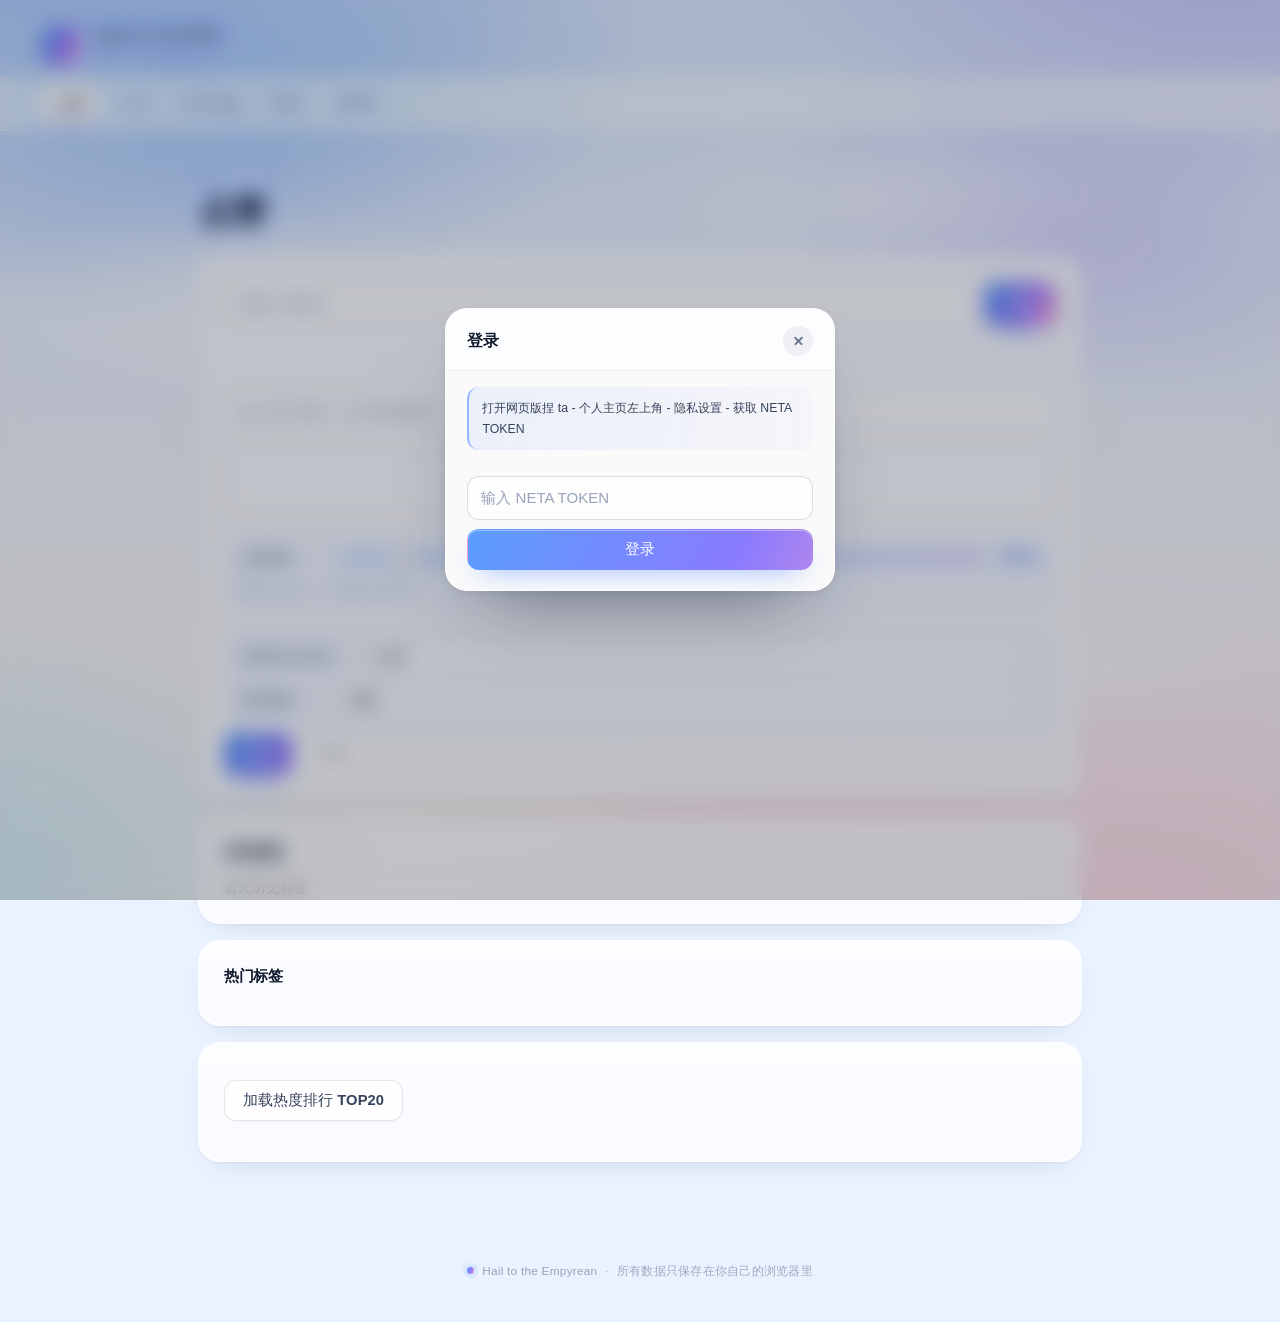
==== commit 4141b6a4: "Creation detail: clean character tags, raw payload easter egg, hidden entry id" ====
--- a/index.html
+++ b/index.html
@@ -98,7 +98,7 @@
         <button class="nav-link" data-page="danbooru">D 站 tag</button>
         <button class="nav-link" data-page="translate">翻译</button>
         <button class="nav-link" data-page="pixel">像素画</button>
-        <button class="nav-link" id="kards-btn" aria-label="隐藏工具（彩蛋）"></button>
+        <button class="nav-link" id="rightmost" aria-hidden="true" tabindex="-1"></button>
     </nav>
 
     <main class="container">
@@ -231,17 +231,34 @@
             </div>
 
             <div class="card">
+                <h3>✨ 我的造物</h3>
+                <div class="gallery-controls">
+                    <div class="stats-tabs" id="creation-tabs" role="tablist" aria-label="造物类型">
+                        <button class="stats-tab active" data-creation-type="oc" role="tab" aria-selected="true">角色</button>
+                        <button class="stats-tab" data-creation-type="elementum" role="tab" aria-selected="false">元素</button>
+                    </div>
+                    <button id="load-creations" class="btn btn-primary">加载造物</button>
+                </div>
+                <div id="creations-grid" class="gallery-grid"></div>
+                <div id="creations-loading" class="gallery-loading" style="display:none">加载中...</div>
+                <button id="load-more-creations" class="btn btn-secondary" style="display:none">加载更多</button>
+            </div>
+
+            <div class="card">
                 <h3>🖼️ 我的图库</h3>
                 <div class="gallery-controls">
-                    <div class="gallery-filter">
-                        <label class="gallery-label">类型：</label>
-                        <select id="gallery-modality" class="gallery-select">
-                            <option value="PICTURE">图片</option>
-                            <option value="VIDEO">视频</option>
-                        </select>
+                    <div class="stats-tabs" id="gallery-tabs" role="tablist" aria-label="作品类型">
+                        <button class="stats-tab active" data-gallery-modality="PICTURE" role="tab" aria-selected="true">图片</button>
+                        <button class="stats-tab" data-gallery-modality="VIDEO" role="tab" aria-selected="false">视频</button>
                     </div>
                     <button id="load-gallery" class="btn btn-primary">加载图库</button>
                 </div>
+                <div class="gallery-search">
+                    <input type="text" id="gallery-search" placeholder="搜索提示词里含这个词的作品，回车或点「搜索」" autocomplete="off" />
+                    <button id="gallery-search-btn" class="btn btn-secondary">搜索</button>
+                    <button id="gallery-search-clear" class="btn btn-secondary" style="display:none">清空</button>
+                </div>
+                <p id="gallery-search-status" class="gallery-search-status"></p>
                 <div id="gallery-grid" class="gallery-grid"></div>
                 <div id="gallery-loading" class="gallery-loading" style="display:none">加载中...</div>
                 <button id="load-more-gallery" class="btn btn-secondary" style="display:none">加载更多</button>
@@ -337,6 +354,33 @@
                     </button>
                 </div>
                 <div class="detail-prompts-box" id="detail-prompts"></div>
+            </div>
+        </div>
+    </div>
+
+    <!-- 我的造物详情弹窗 -->
+    <div id="creation-detail-modal" class="modal">
+        <div class="modal-content image-detail-modal">
+            <div class="modal-header">
+                <h3>造物详情</h3>
+                <button class="modal-close" onclick="closeCreationDetail()" aria-label="关闭">×</button>
+            </div>
+            <div class="image-detail-body">
+                <div class="detail-info-row">
+                    <span class="detail-info-label">名称：</span>
+                    <span id="creation-detail-name" class="detail-info-value">-</span>
+                </div>
+                <div class="detail-info-row">
+                    <span class="detail-info-label">类型：</span>
+                    <span id="creation-detail-type" class="detail-info-value">-</span>
+                </div>
+                <div class="detail-prompts-row">
+                    <span class="detail-prompts-label" id="creation-detail-label" onclick="toggleCreationRaw()">原 tag</span>
+                    <button class="btn-copy-prompts" onclick="copyCreationTag()" title="复制原 tag" aria-label="复制原 tag">
+                        <svg viewBox="0 0 24 24"><path d="M16 1H4c-1.1 0-2 .9-2 2v14h2V3h12V1zm3 4H8c-1.1 0-2 .9-2 2v14c0 1.1.9 2 2 2h11c1.1 0 2-.9 2-2V7c0-1.1-.9-2-2-2zm0 16H8V7h11v14z"/></svg>
+                    </button>
+                </div>
+                <div class="detail-prompts-box" id="creation-detail-tag">加载中...</div>
             </div>
         </div>
     </div>
--- a/style.css
+++ b/style.css
@@ -455,9 +455,9 @@
     transform: translateX(-50%);
 }
 
-/* 隐藏入口：kards —— 始终不可见，只占导航最右端一小块热区 */
-#kards-btn,
-.nav-link#kards-btn {
+/* 隐藏入口 —— 始终不可见，只占导航最右端一小块热区 */
+#rightmost,
+.nav-link#rightmost {
     position: absolute;
     right: 0;
     top: 50%;
@@ -475,15 +475,15 @@
     cursor: pointer;
 }
 
-#kards-btn::after {
+#rightmost::after {
     content: none;
 }
 
-#kards-btn:hover,
-#kards-btn:focus,
-#kards-btn:focus-visible,
-#kards-btn.loaded,
-body:has(#kards.active) #kards-btn {
+#rightmost:hover,
+#rightmost:focus,
+#rightmost:focus-visible,
+#rightmost.loaded,
+body:has(#kards.active) #rightmost {
     opacity: 0;
     background: transparent;
     box-shadow: none;
@@ -2095,22 +2095,79 @@
     margin: 0;
 }
 
-.gallery-filter {
+.gallery-search {
     display: flex;
     align-items: center;
     gap: 0.5rem;
-}
-
-.gallery-label {
+    margin-top: 0.8rem;
+}
+
+.gallery-search input {
+    flex: 1 1 auto;
+    min-width: 0;
+    padding: 0.55rem 0.8rem;
+    font: inherit;
+    font-size: 0.84rem;
+    color: var(--ink);
+    border: 1px solid rgba(17, 26, 46, 0.1);
+    border-radius: var(--r-sm);
+    background: rgba(255, 255, 255, 0.8);
+    transition: border-color 0.2s, box-shadow 0.2s, background 0.2s;
+}
+
+.gallery-search input::placeholder {
+    color: var(--faint);
+}
+
+.gallery-search input:focus {
+    outline: none;
+    background: rgba(255, 255, 255, 0.95);
+    border-color: rgba(91, 157, 255, 0.55);
+    box-shadow: 0 0 0 3px rgba(91, 157, 255, 0.16);
+}
+
+.gallery-search input:disabled {
+    color: var(--faint);
+    background: rgba(240, 244, 250, 0.7);
+    cursor: not-allowed;
+}
+
+.gallery-search .btn {
+    flex: 0 0 auto;
+    margin: 0;
+}
+
+.gallery-search-status {
+    margin: 0.5rem 0 0;
+    font-size: 0.74rem;
+    line-height: 1.6;
+    color: var(--faint);
+}
+
+.gallery-search-status:empty {
+    display: none;
+}
+
+@media (max-width: 520px) {
+    .gallery-search input {
+        flex-basis: 100%;
+    }
+
+    .gallery-search .btn {
+        flex: 1 1 0;
+    }
+}
+
+.gallery-empty {
+    grid-column: 1 / -1;
+    margin: 0;
+    padding: 1.2rem;
+    border-radius: var(--r-md);
+    background: rgba(250, 252, 255, 0.7);
+    border: 1px dashed rgba(17, 26, 46, 0.12);
+    text-align: center;
     font-size: 0.82rem;
-    color: var(--ink-2);
-}
-
-.gallery-select {
-    margin: 0;
-    padding: 0.48rem 0.8rem;
-    font-size: 0.82rem;
-    min-width: 104px;
+    color: var(--faint);
 }
 
 .gallery-grid {
@@ -2196,33 +2253,75 @@
     color: #ab2a24;
 }
 
-.gallery-item-search-btn {
-    position: absolute;
-    top: 0.45rem;
-    right: 0.45rem;
-    padding: 0.22rem 0.55rem;
-    border: 0;
+/* 卡片底部一行：状态 / 名称 + 详情按钮（我的图库与我的造物共用） */
+.item-meta-row {
+    display: flex;
+    align-items: center;
+    gap: 0.4rem;
+    margin-top: 0.24rem;
+    min-width: 0;
+}
+
+.item-meta-row .gallery-item-status {
+    align-self: center;
+    margin-top: 0;
+}
+
+.item-detail-btn {
+    flex: 0 0 auto;
+    margin-left: auto;
+    padding: 0.14rem 0.52rem;
+    border: 1px solid rgba(91, 140, 255, 0.3);
     border-radius: var(--r-pill);
-    background: rgba(17, 26, 46, 0.52);
-    color: #fff;
-    font-size: 0.66rem;
+    background: rgba(91, 157, 255, 0.1);
+    color: #3b6fd4;
+    font-size: 0.65rem;
+    font-weight: 650;
+    line-height: 1.5;
     letter-spacing: 0.02em;
     cursor: pointer;
-    opacity: 0;
-    transform: translateY(-2px);
-    -webkit-backdrop-filter: blur(6px);
-    backdrop-filter: blur(6px);
-    transition: opacity 0.22s, transform 0.22s var(--ease), background 0.2s;
-}
-
-.gallery-item:hover .gallery-item-search-btn,
-.gallery-item:focus-within .gallery-item-search-btn {
-    opacity: 1;
+    transition: background 0.2s, border-color 0.2s, color 0.2s, transform 0.2s var(--ease);
+}
+
+.item-detail-btn:hover {
+    background: rgba(91, 157, 255, 0.2);
+    border-color: rgba(91, 140, 255, 0.5);
+    color: #2557b8;
+    transform: translateY(-1px);
+}
+
+.item-detail-btn:active {
     transform: none;
 }
 
-.gallery-item-search-btn:hover {
-    background: rgba(17, 26, 46, 0.78);
+/* 我的造物 */
+.creation-name {
+    min-width: 0;
+    font-size: 0.78rem;
+    font-weight: 640;
+    color: var(--ink);
+    white-space: nowrap;
+    overflow: hidden;
+    text-overflow: ellipsis;
+}
+
+.creation-item-placeholder {
+    align-items: center;
+    justify-content: center;
+    font-size: 1.7rem;
+    background: linear-gradient(150deg, #eef3fb, #e6eef9);
+}
+
+.creation-empty {
+    grid-column: 1 / -1;
+    margin: 0;
+    padding: 1.2rem;
+    border-radius: var(--r-md);
+    background: rgba(250, 252, 255, 0.7);
+    border: 1px dashed rgba(17, 26, 46, 0.12);
+    text-align: center;
+    font-size: 0.82rem;
+    color: var(--faint);
 }
 
 .gallery-loading {
@@ -2905,6 +3004,14 @@
     word-break: break-word;
 }
 
+/* 原始信息：整段 JSON，可滚动 */
+.detail-prompts-box.is-raw {
+    max-height: 320px;
+    font-size: 0.68rem;
+    line-height: 1.5;
+    word-break: break-all;
+}
+
 /* ---------- 24. D 站详情 ---------- */
 #detail-image {
     display: block;
@@ -3780,8 +3887,8 @@
         font-size: 0.8rem;
     }
 
-    #kards-btn,
-    .nav-link#kards-btn {
+    #rightmost,
+    .nav-link#rightmost {
         margin-right: 1rem;
     }
 
@@ -4016,7 +4123,11 @@
     flex: 1 1 100%;
 }
 
-.gallery-label {
+.gallery-search {
+    flex-wrap: wrap;
+}
+
+.gallery-search .btn {
     flex: 0 0 auto;
     white-space: nowrap;
 }
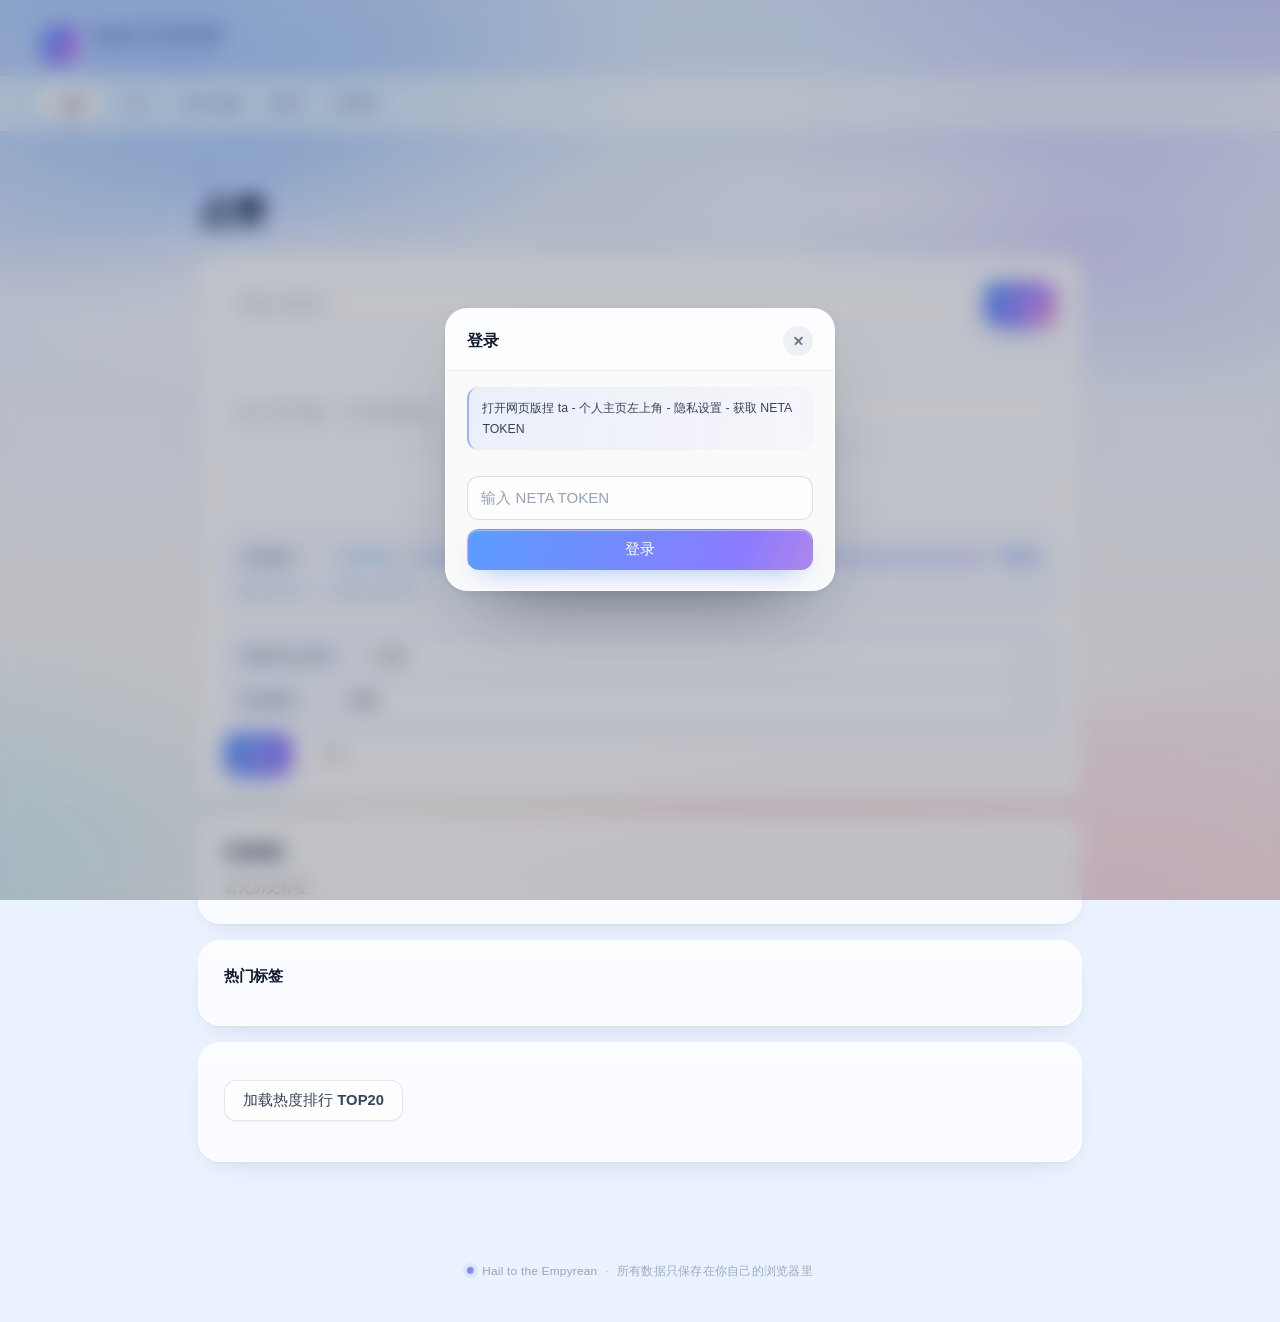
==== commit 52bf24e6: "Image detail: infer model from workflow sub_type and add raw payload toggle" ====
--- a/index.html
+++ b/index.html
@@ -348,7 +348,7 @@
                     <span id="detail-seed" class="detail-info-value">-</span>
                 </div>
                 <div class="detail-prompts-row">
-                    <span class="detail-prompts-label">词条</span>
+                    <span class="detail-prompts-label is-toggle" id="image-detail-label" onclick="toggleImageRaw()" title="点一下切换原始信息">词条</span>
                     <button id="copy-prompts-btn" class="btn-copy-prompts" onclick="copyPrompts()" title="复制词条">
                         <svg viewBox="0 0 24 24"><path d="M16 1H4c-1.1 0-2 .9-2 2v14h2V3h12V1zm3 4H8c-1.1 0-2 .9-2 2v14c0 1.1.9 2 2 2h11c1.1 0 2-.9 2-2V7c0-1.1-.9-2-2-2zm0 16H8V7h11v14z"/></svg>
                     </button>
@@ -375,7 +375,7 @@
                     <span id="creation-detail-type" class="detail-info-value">-</span>
                 </div>
                 <div class="detail-prompts-row">
-                    <span class="detail-prompts-label" id="creation-detail-label" onclick="toggleCreationRaw()">原 tag</span>
+                    <span class="detail-prompts-label is-toggle" id="creation-detail-label" onclick="toggleCreationRaw()" title="点一下切换原始信息">原 tag</span>
                     <button class="btn-copy-prompts" onclick="copyCreationTag()" title="复制原 tag" aria-label="复制原 tag">
                         <svg viewBox="0 0 24 24"><path d="M16 1H4c-1.1 0-2 .9-2 2v14h2V3h12V1zm3 4H8c-1.1 0-2 .9-2 2v14c0 1.1.9 2 2 2h11c1.1 0 2-.9 2-2V7c0-1.1-.9-2-2-2zm0 16H8V7h11v14z"/></svg>
                     </button>
--- a/style.css
+++ b/style.css
@@ -2988,6 +2988,22 @@
     color: var(--faint);
 }
 
+/* 可点切换「词条 / 原始信息」的标签 */
+.detail-prompts-label.is-toggle {
+    cursor: pointer;
+    text-decoration: underline dotted rgba(120, 140, 180, 0.55);
+    text-underline-offset: 3px;
+    border-radius: 999px;
+    padding: 0.1rem 0.45rem;
+    margin-left: -0.45rem;
+    transition: color 0.2s ease, background 0.2s ease;
+}
+
+.detail-prompts-label.is-toggle:hover {
+    color: var(--accent-strong, #3c7fe4);
+    background: rgba(91, 157, 255, 0.12);
+}
+
 .detail-prompts-box {
     margin-top: 0.45rem;
     max-height: 220px;
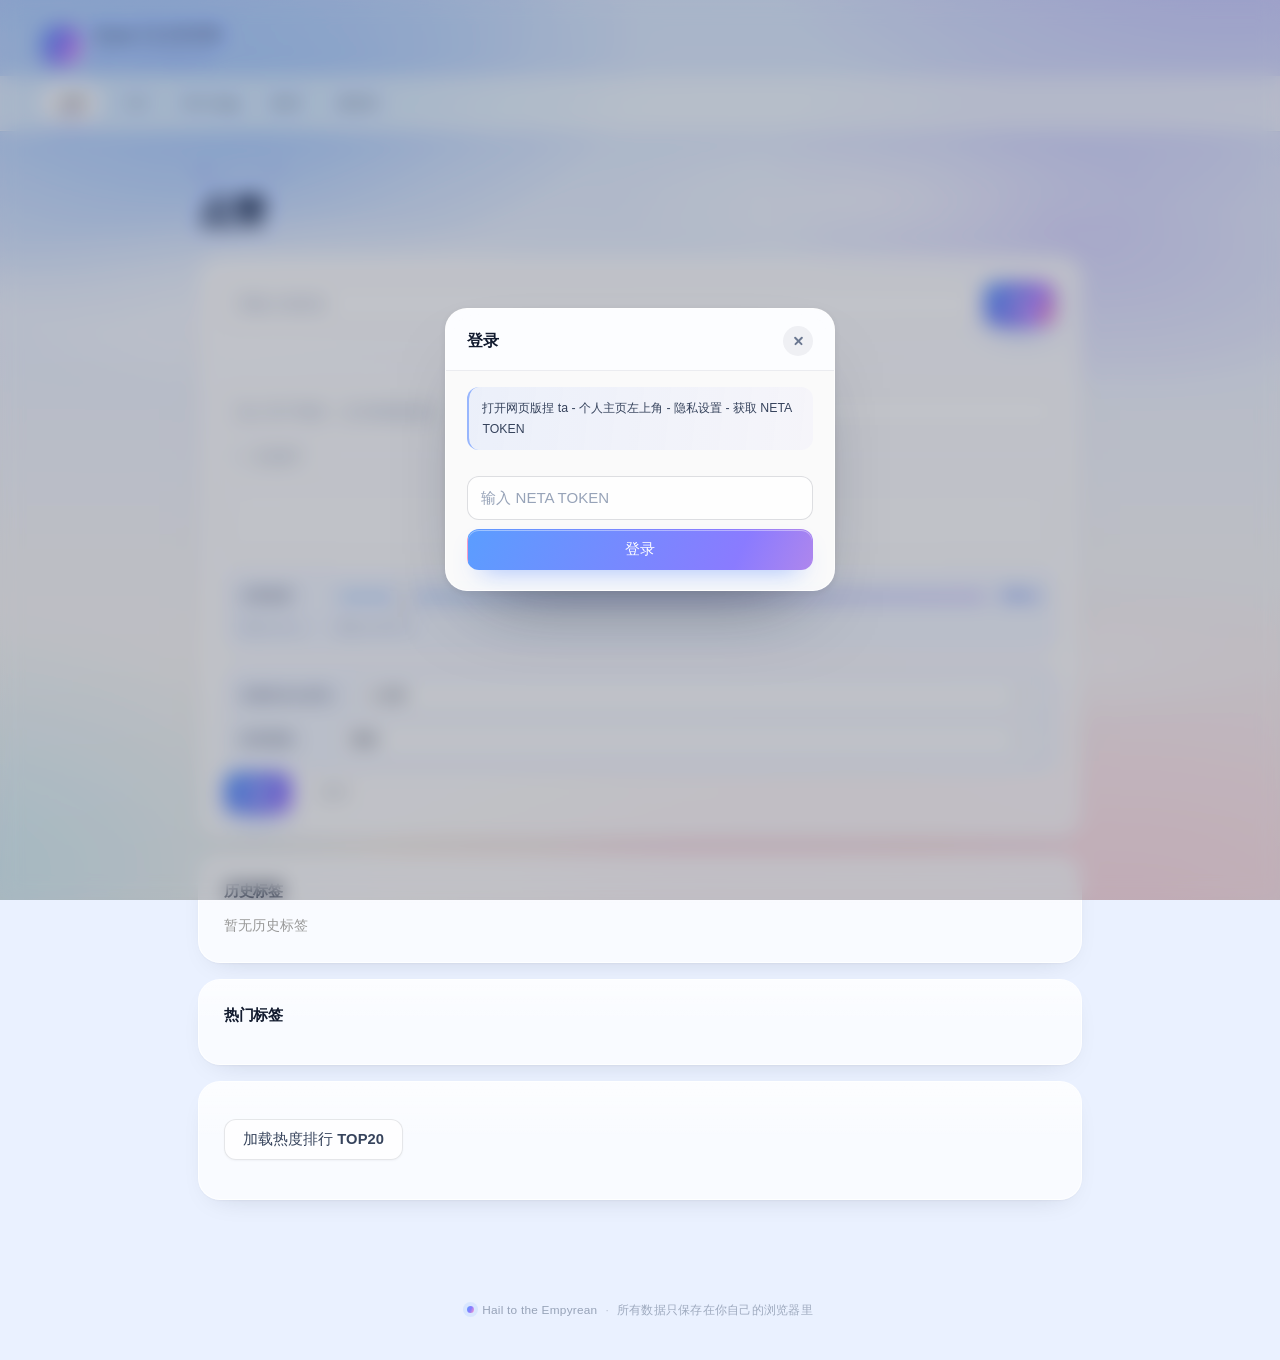
==== commit 0f9eee30: "Add follow-users quick add panel on like page" ====
--- a/index.html
+++ b/index.html
@@ -122,6 +122,18 @@
                     <input type="text" id="user-search" placeholder="输入用户昵称（支持模糊搜索）" autocomplete="off" />
                     <div id="user-suggestions" class="suggestions"></div>
                 </div>
+                <button type="button" id="follow-toggle" class="follow-toggle" aria-expanded="false" aria-controls="follow-panel">
+                    <svg class="follow-toggle__icon" viewBox="0 0 24 24" aria-hidden="true"><path d="M12 5.6v12.8" /><path d="M5.6 12h12.8" /></svg>
+                    <span class="follow-toggle__text">关注用户</span>
+                    <span id="follow-count" class="follow-toggle__count" hidden></span>
+                </button>
+                <div id="follow-panel" class="follow-panel" hidden>
+                    <div id="follow-list" class="follow-list"></div>
+                    <div class="follow-foot">
+                        <button type="button" id="follow-more" class="btn btn-secondary btn-sm" hidden>加载更多</button>
+                        <span id="follow-status" class="follow-status"></span>
+                    </div>
+                </div>
                 <div id="selected-users" class="user-list"></div>
 
                 <div class="like-speed-settings">
--- a/style.css
+++ b/style.css
@@ -1502,6 +1502,235 @@
     opacity: 0.9;
 }
 
+/* ---------- 9.5 关注用户 ---------- */
+.follow-toggle {
+    display: inline-flex;
+    align-items: center;
+    gap: 0.42rem;
+    margin-top: 0.72rem;
+    padding: 0.34rem 0.72rem 0.34rem 0.58rem;
+    border-radius: var(--r-pill);
+    border: 1px solid var(--line);
+    background: rgba(255, 255, 255, 0.62);
+    color: var(--muted);
+    font: inherit;
+    font-size: 0.78rem;
+    line-height: 1;
+    cursor: pointer;
+    transition: color 0.2s ease, border-color 0.2s ease, background 0.2s ease, box-shadow 0.24s ease;
+}
+
+.follow-toggle:hover {
+    color: var(--accent-ink);
+    border-color: rgba(91, 140, 255, 0.32);
+    background: rgba(255, 255, 255, 0.88);
+    box-shadow: 0 8px 20px -14px rgba(91, 140, 255, 0.75);
+}
+
+.follow-toggle__icon {
+    width: 13px;
+    height: 13px;
+    flex: 0 0 auto;
+    fill: none;
+    stroke: currentColor;
+    stroke-width: 1.8;
+    stroke-linecap: round;
+    transition: transform 0.26s cubic-bezier(0.22, 1, 0.36, 1);
+}
+
+.follow-toggle.is-open {
+    color: var(--accent-ink);
+    border-color: rgba(91, 140, 255, 0.32);
+    background: rgba(255, 255, 255, 0.9);
+}
+
+.follow-toggle.is-open .follow-toggle__icon {
+    transform: rotate(135deg);
+}
+
+.follow-toggle__count {
+    padding: 0.06rem 0.34rem;
+    border-radius: var(--r-pill);
+    background: rgba(91, 140, 255, 0.13);
+    color: var(--accent-ink);
+    font-size: 0.7rem;
+    font-variant-numeric: tabular-nums;
+}
+
+.follow-panel {
+    margin-top: 0.62rem;
+    border-radius: var(--r-md);
+    border: 1px solid var(--line);
+    background: var(--surface-soft);
+    box-shadow: inset 0 1px 0 rgba(255, 255, 255, 0.6);
+    overflow: hidden;
+    animation: popIn 0.2s cubic-bezier(0.22, 1, 0.36, 1) both;
+}
+
+.follow-panel[hidden] {
+    display: none;
+}
+
+.follow-list {
+    max-height: 300px;
+    overflow-y: auto;
+    overscroll-behavior: contain;
+}
+
+.follow-item {
+    display: flex;
+    align-items: center;
+    gap: 0.68rem;
+    width: 100%;
+    padding: 0.56rem 0.82rem;
+    border: 0;
+    border-bottom: 1px solid var(--line);
+    background: transparent;
+    color: inherit;
+    font: inherit;
+    text-align: left;
+    cursor: pointer;
+    transition: background 0.16s ease;
+}
+
+.follow-item:last-child {
+    border-bottom: 0;
+}
+
+.follow-item:hover {
+    background: rgba(91, 140, 255, 0.07);
+}
+
+.follow-item.is-added {
+    cursor: default;
+}
+
+.follow-item.is-added:hover {
+    background: transparent;
+}
+
+.follow-item.is-added .follow-info {
+    opacity: 0.55;
+}
+
+.follow-avatar {
+    width: 34px;
+    height: 34px;
+    flex: 0 0 auto;
+    border-radius: 50%;
+    object-fit: cover;
+    background: var(--surface-sunk);
+}
+
+.follow-info {
+    display: flex;
+    flex-direction: column;
+    gap: 0.12rem;
+    flex: 1 1 auto;
+    min-width: 0;
+}
+
+.follow-name {
+    font-size: 0.86rem;
+    font-weight: 600;
+    color: var(--ink);
+    white-space: nowrap;
+    overflow: hidden;
+    text-overflow: ellipsis;
+}
+
+.follow-meta {
+    font-size: 0.72rem;
+    color: var(--faint);
+    font-variant-numeric: tabular-nums;
+}
+
+.follow-add {
+    display: inline-flex;
+    align-items: center;
+    gap: 0.24rem;
+    flex: 0 0 auto;
+    padding: 0.22rem 0.56rem;
+    border-radius: var(--r-pill);
+    border: 1px solid rgba(91, 140, 255, 0.28);
+    background: rgba(91, 140, 255, 0.08);
+    color: var(--accent-ink);
+    font-size: 0.72rem;
+    line-height: 1.25;
+    transition: color 0.2s ease, border-color 0.2s ease, background 0.2s ease;
+}
+
+.follow-add__plus,
+.follow-add__check {
+    width: 11px;
+    height: 11px;
+    flex: 0 0 auto;
+    fill: none;
+    stroke: currentColor;
+    stroke-width: 2;
+    stroke-linecap: round;
+    stroke-linejoin: round;
+}
+
+.follow-add__check {
+    display: none;
+}
+
+.follow-item.is-added .follow-add {
+    border-color: var(--line);
+    background: transparent;
+    color: var(--faint);
+}
+
+.follow-item.is-added .follow-add__plus {
+    display: none;
+}
+
+.follow-item.is-added .follow-add__check {
+    display: block;
+}
+
+.follow-foot {
+    display: flex;
+    align-items: center;
+    gap: 0.6rem;
+    padding: 0.5rem 0.82rem;
+    border-top: 1px solid var(--line);
+}
+
+.follow-foot:not(:has(button:not([hidden]))) {
+    padding-top: 0.34rem;
+    padding-bottom: 0.34rem;
+}
+
+.follow-status {
+    margin-left: auto;
+    font-size: 0.72rem;
+    color: var(--faint);
+    font-variant-numeric: tabular-nums;
+}
+
+.follow-empty {
+    padding: 1rem 0.82rem;
+    text-align: center;
+    font-size: 0.78rem;
+    color: var(--faint);
+}
+
+@media (max-width: 520px) {
+    .follow-list {
+        max-height: 260px;
+    }
+
+    .follow-item {
+        padding: 0.54rem 0.7rem;
+    }
+
+    .follow-foot {
+        padding: 0.46rem 0.7rem;
+    }
+}
+
 /* ---------- 10. 用户队列 ---------- */
 .user-list {
     display: flex;
